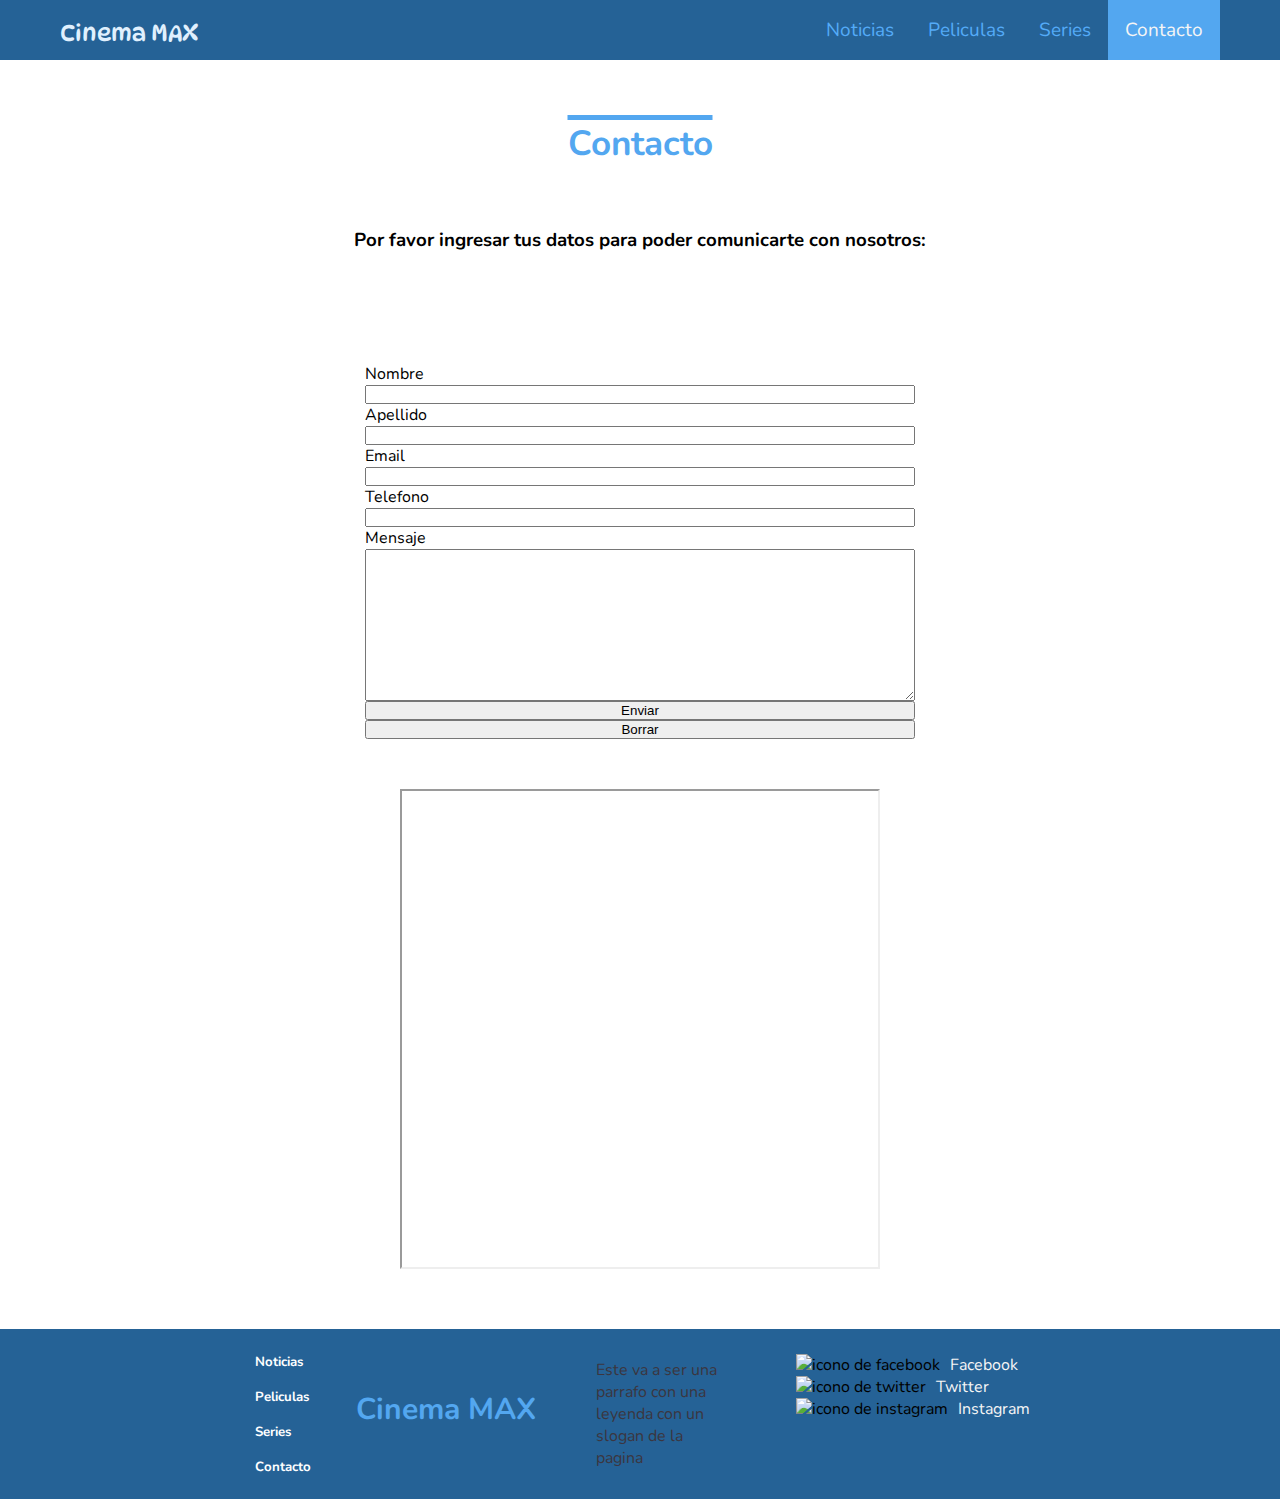
==== paginas/contacto.html @ 3c113993 "Se realizaron cambios en el color de la web, se agrego el menu hamburguesa con JS propio" ====
<!DOCTYPE html>
<html lang="en">

<head>
    <meta charset="UTF-8">
    <meta http-equiv="X-UA-Compatible" content="IE=edge">
    <meta name="viewport" content="width=device-width, initial-scale=1.0">
    <link rel="preconnect" href="https://fonts.googleapis.com">
    <link rel="preconnect" href="https://fonts.gstatic.com" crossorigin>
    <link href="https://fonts.googleapis.com/css2?family=DynaPuff&display=swap" rel="stylesheet">
    <link rel="preconnect" href="https://fonts.googleapis.com">
    <link rel="preconnect" href="https://fonts.gstatic.com" crossorigin>
    <link href="https://fonts.googleapis.com/css2?family=Nunito&display=swap" rel="stylesheet">
    <link rel="stylesheet" href="https://use.fontawesome.com/releases/v5.13.0/css/all.css"
        integrity="sha384-Bfad6CLCknfcloXFOyFnlgtENryhrpZCe29RTifKEixXQZ38WheV+i/6YWSzkz3V" crossorigin="anonymous" />
    <link rel="stylesheet" href="../css/estilo.css">

    <title>Cinema MAX</title>
</head>

<body>
    <header>

        <nav>
            <h1><a class="titulo__grande" href="../index.html">Cinema MAX</a></h1>
            <div class="menu-hamburguesa"><img src="../assets/imagenes/hamburguesa.png"
                alt="Imagen de un menu hamburguesa" srcset=""></div>
            <ul class="menu">
                <li><a href="./noticias.html"> Noticias</a></li>
                <li><a href="./peliculas.html"> Peliculas</a></li>
                <li><a href="./series.html"> Series</a></li>
                <li class="menu__active"><a href="./contacto.html"> Contacto</a></li>
            </ul>
        </nav>
    </header>

    <main>
        <h2>Contacto</h2>

        <h3>Por favor ingresar tus datos para poder comunicarte con nosotros:</h3>

        <section class="contacto">
            <form action="">
                <label for="">Nombre</label>
                <input type="text" name="" id="" required>
                <label for="">Apellido</label>
                <input type="text" name="" id="" required>
                <label for="">Email</label>
                <input type="email" name="" id="" required>
                <label for="">Telefono</label>
                <input type="number" name="" id="">
                <label for="">Mensaje</label>
                <textarea name="" id="" cols="30" rows="10"></textarea>
                <input type="submit" value="Enviar">
                <input type="reset" value="Borrar">
            </form>
            <iframe src="https://www.google.com/maps/d/embed?mid=1LSFgkQs05hIMpY8JQBYZwZdPaYQ&hl=en_US&ehbc=2E312F"
                width="480" height="480"></iframe>
        </section>
    </main>

    <!-- Pie de pagina -->

    <footer class="piePagina">
        <div class="piePagina__lista">

            <h5>Noticias</h5>
            <h5>Peliculas</h5>
            <h5>Series</h5>
            <h5>Contacto</h5>

        </div>
        <div class="piePagina__titulo-footer">
            <h6>Cinema MAX</h6>
        </div>
        <div class="piePagina__parrafo">
            <p>Este va a ser una parrafo con una leyenda con un slogan de la pagina</p>
        </div>
        <div class="piePagina__redes">
            <div><img src="../assets/imagenes/facebook.png" alt="icono de facebook" srcset=""><span>Facebook</span>
            </div>
            <div><img src="../assets/imagenes/twitter.png" alt="icono de twitter" srcset=""><span>Twitter</span></div>
            <div><img src="../assets/imagenes/instagram.png" alt="icono de instagram" srcset=""><span>Instagram</span>
            </div>
        </div>
    </footer>
    <script src="../js/app.js"></script>
</body>

</html>
---- css/estilo.css ----
* {
    margin: 0;
    padding: 0;
    box-sizing: border-box;
}

/* Aqui empieza el header y barra de navegacion */

body {
    font-family: 'Nunito', sans-serif;
}

header {
    top: 0;
    position: sticky;
    z-index: 2;
}

nav {
    display: flex;
    width: 100vw;
    height: 60px;
    background-color: rgb(37, 98, 150);
    justify-content: space-between;
    align-items: center;
}

.titulo__grande {
    color:rgb(224, 240, 254);
    text-decoration: none;
    font-family: 'DynaPuff', cursive;
    font-size: 1.438rem;
    font-weight: 400;
    padding-left: 60px;
    transition:all 1s ease;
}

.titulo__grande:hover {
    color: rgba(83, 167, 240, 0.641);
}
.menu-hamburguesa {
    display:none;
    width: 50px;
    height: 50px;
}
.menu-hamburguesa img {
    width: 50px;
    height: 50px;
}

.cerrar-menu-hamburguesa {
    display: none;
}

.menu {
    display: flex;
    list-style: none;
    padding-right: 60px;
}

.menu a {
    padding: 17px;
    text-decoration: none;
    color: rgb(84, 171, 248);
    transition: all .5s ease;
    font-size: 1.187rem;
}

.menu a:hover {
    color: whitesmoke;
    background-color: rgb(83, 167, 240);
    cursor: pointer;
}

.menu__active>a {
    color: whitesmoke;
    background-color: rgb(83, 167, 240);
}

/* Portada index */

.portadaInicial {
    display: flex;
    background-color: rgb(255, 127, 80);
    height: 550px;
    flex-wrap: wrap;
}

.portadaInicial__izquierda {
    display: flex;
    width: 50vw;
    flex-direction: column;
    justify-content: center;
}

.portadaInicial__izquierda--titulo {
    font-size: 7.5rem;
    font-weight: 600;
    text-align: center;
}

.portadaInicial__izquierda--subtitulo {
    font-size: 2.5rem;
    text-align: center;
}

.portadaInicial__derecha {
    display: flex;
    min-width: 40vw;
    justify-content: center;
    align-items: center;
}

.portadaInicial__derecha--imagen {
    width: 100%;
    object-fit: contain;
}

/* Aqui comienza el contenido de la pagina index - noticias - pelicula - series y contacto*/

main {
    display: flex;
    flex-direction: column;
    max-width: 1000px;
    margin: 0 auto;
}

main h2 {
    margin: 0 auto;
    font-size: 2.1875rem;
    color: rgb(83, 167, 240);
    padding: 60px 40px;
    text-decoration: overline 5px;
    text-align: center;
}

main h3 {
    text-align: center;
    padding: 0px 10px;
}

main>h4 {
    text-align: center;
    font-size: 2.5rem;
    padding: 60px 0px;
    color: rgb(255, 127, 80);
}

main>h6 {

    text-align: center;
    font-size: 2.5rem;
    color: rgb(255, 127, 80);
    padding-top: 60px;

}

main>img {
    padding-bottom: 60px;
}

.peliculasTop {
    display: flex;
    flex-wrap: wrap;
    gap: 50px;
    justify-content: center;
}

.tarjeta {
    display: flex;
    flex-direction: column;
    gap: 30px;
    max-width: 300px;
    height: 300px;
    text-align: center;
    border: 1px solid black;
    border-radius: 20px;
}

.tarjeta__imagen {
    width: 298px;
    height: 140px;
    border-radius: 20px 20px 0px 0px;
    object-fit: cover;
}

.categoriasTop {
    display: flex;
    flex-wrap: wrap;
    padding: 60px 0px;
    gap: 50px;
    justify-content: center;
}

.tarjeta__cetegoria {
    display: flex;
    flex-direction: column;
    height: 300px;
    width: 300px;
    text-align: center;
    border: 1px solid black;
    justify-content: space-evenly;
    background-color: rgba(83, 167, 240, 0.641);
}

.tarjeta__categoria--titulo {
    font-size: 1.25rem;
}

.tarjeta__cetegoria a {
    text-decoration: none;
    padding: 10px;
    background-color: black;
    color: white;
    width: 200px;
    align-self: center;
    cursor: pointer;
}

.portada {
    display: flex;
    gap: 20px;
    justify-content: center;
    flex-wrap: wrap;
    padding: 50px 0px;
}

.boxes {
    display: flex;
    flex-direction: column;
    width: 300px;
    height: 300px;
    box-shadow: rgba(0, 0, 0, 0.05) 0px 0px 0px 1px;
    justify-content: space-between;
}


.boxes img {
    width: 100%;
    height: 100px;
    object-fit: cover;
}
.boxes h4 {
    text-align: center;
    color:rgb(83, 167, 240);
}

.boxes span {
    font-weight: bolder;
    font-size: 0.75rem;
    color: grey;
}

.paginas {
    display: flex;
    justify-content: center;
    width: 400px;
    margin-bottom: 30px;
}

.paginas label {

    display: block;
    margin-top: 10px;
}

.paginas a {

    margin: 10px;
}

/* Aqui empieza el contenido de pagina Contacto */

.contacto {

    display: flex;
    flex-direction: row;
    width: 100%;
    justify-content: center;
    justify-items: center;
    align-items: center;
    flex-wrap: wrap;
    margin-top: 60px;
    margin-bottom: 60px;
}

.contacto form {
    display: flex;
    flex-direction: column;
    width: 650px;
    justify-content: center;
    padding: 50px;

}

/* Aqui empieza el footer */

.piePagina {
    display: flex;
    width: 100%;
    height: auto;
    background-color: rgb(37, 98, 150);
    justify-content: center;
    flex-wrap: wrap;
}

.piePagina__lista {
    display: flex;
    flex-direction: column;
    color: white;
    justify-content: space-around;
    padding: 15px;
    font-size: 0, 9375rem;
}


.piePagina__lista h5:hover {
    color: whitesmoke;
    cursor: pointer;
}

.piePagina__titulo-footer h6 {
    font-size: 30px;
    padding-left: 30px;
    color: rgb(83, 167, 240);
    padding-top: 60px;
}

.piePagina__parrafo {
    width: 250px;
    overflow: hidden;
    padding: 30px 60px;
    color: #3b3640;
}

.piePagina__redes {
    display: flex;
    flex-direction: column;
    padding: 25px 10px;
}

.piePagina__redes img {
    width: 32px;
    height: 32px;
}

.piePagina span {
    display: inline-flex;
    position: relative;
    color: whitesmoke;
    padding-left: 10px;
}

@media (max-width: 1024px) {

    .portadaInicial__izquierda-md {
        width: 100vw;
        align-items: center;
        text-align: center;
    }

    .portadaInicial__derecha-md {
        display: none;
    }

    .series-collage {
        padding: 0px 10px;
    }
}

@media (max-width: 715px) {

    .menu {
        display: flex;
        flex-direction: column;
        gap: 20px;
        position:absolute;
        left: -70vw;
        top: 60px;
        background-color: rgba(37, 97, 150, 0.827);
        z-index: 4;
        width: 70vw;
        height: calc(100vh - 60px);
        transition: all 2s ease;
        align-items: center;
        justify-content: space-around;
    }

    .menu a {
        position: relative;
        color: white;
        font-size: 2rem;
    }

    .menu-hamburguesa {
        display: block;
        margin-right: 50px;
        cursor: pointer;
    }

    .menu-active {
        left: 0;
    }
}
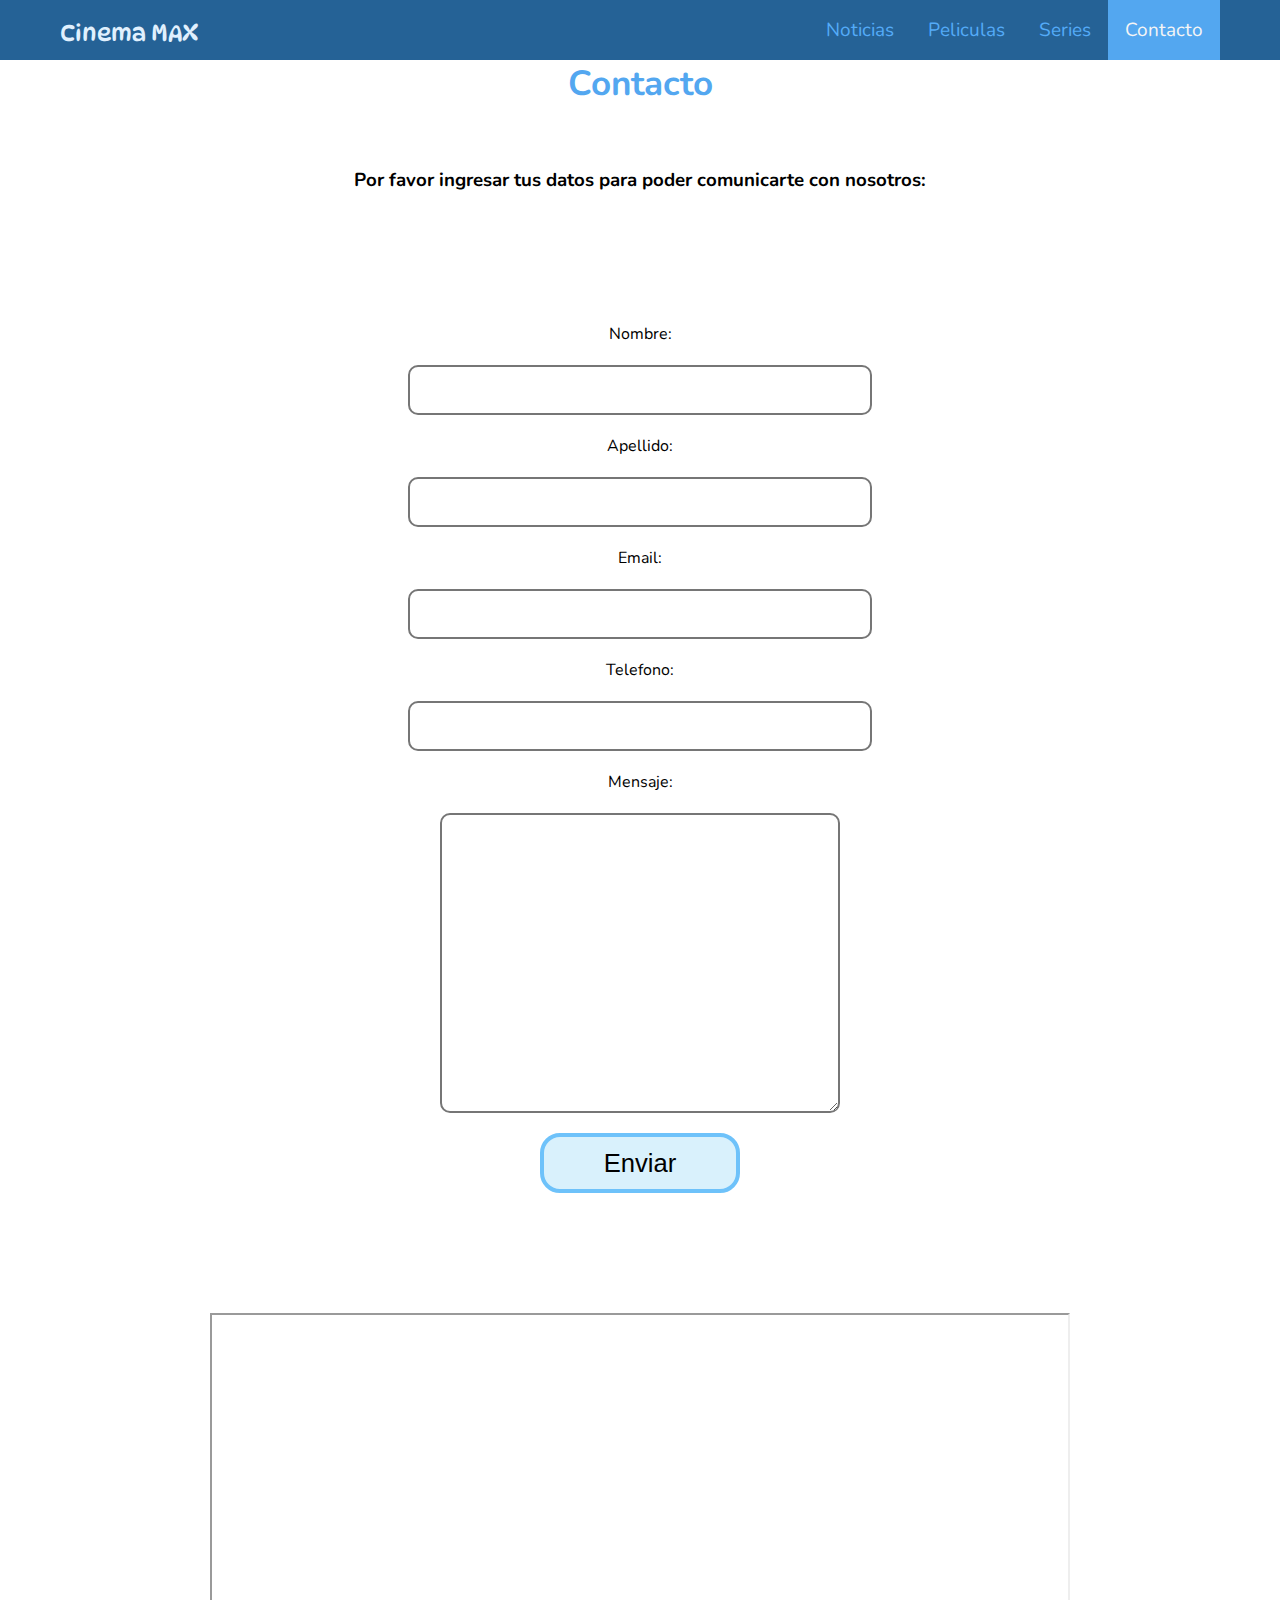
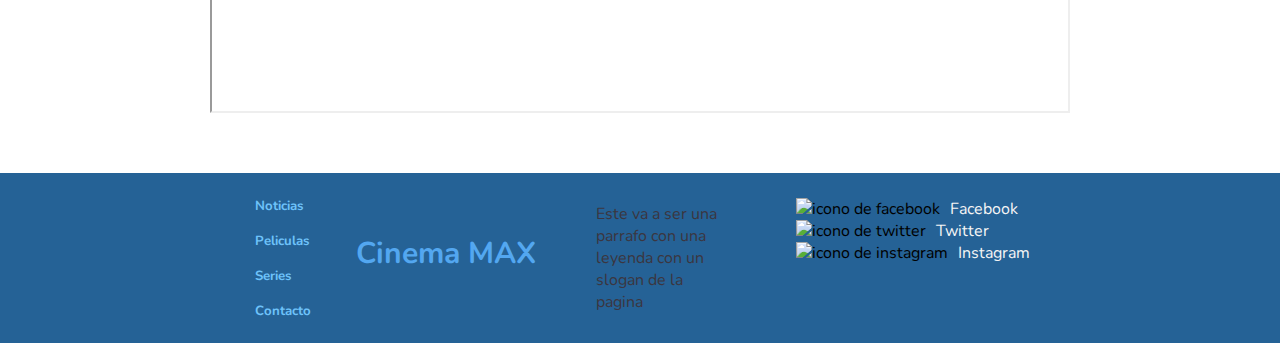
==== commit 434a4073: "Se realizo un boton en los articulos y efectos. Se agrego diseño en contactos. Se agregaron LINKs en" ====
--- a/paginas/contacto.html
+++ b/paginas/contacto.html
@@ -41,21 +41,20 @@
 
         <section class="contacto">
             <form action="">
-                <label for="">Nombre</label>
+                <label for="">Nombre:</label>
                 <input type="text" name="" id="" required>
-                <label for="">Apellido</label>
+                <label for="">Apellido:</label>
                 <input type="text" name="" id="" required>
-                <label for="">Email</label>
+                <label for="">Email:</label>
                 <input type="email" name="" id="" required>
-                <label for="">Telefono</label>
+                <label for="">Telefono:</label>
                 <input type="number" name="" id="">
-                <label for="">Mensaje</label>
+                <label for="">Mensaje:</label>
                 <textarea name="" id="" cols="30" rows="10"></textarea>
                 <input type="submit" value="Enviar">
-                <input type="reset" value="Borrar">
             </form>
             <iframe src="https://www.google.com/maps/d/embed?mid=1LSFgkQs05hIMpY8JQBYZwZdPaYQ&hl=en_US&ehbc=2E312F"
-                width="480" height="480"></iframe>
+                width="860" height="400"></iframe>
         </section>
     </main>
 
@@ -64,10 +63,10 @@
     <footer class="piePagina">
         <div class="piePagina__lista">
 
-            <h5>Noticias</h5>
-            <h5>Peliculas</h5>
-            <h5>Series</h5>
-            <h5>Contacto</h5>
+            <h5><a href="../paginas/noticias.html"> Noticias</a></h5>
+            <h5><a href="../paginas/peliculas.html"> Peliculas</a></h5>
+            <h5><a href="../paginas/series.html"> Series</a></h5>
+            <h5><a href="../paginas/contacto.html"> Contacto</a></h5>
 
         </div>
         <div class="piePagina__titulo-footer">
--- a/css/estilo.css
+++ b/css/estilo.css
@@ -10,10 +10,14 @@
     font-family: 'Nunito', sans-serif;
 }
 
+a {
+    text-decoration: none;
+}
+
 header {
+    position: fixed;
+    z-index: 3;
     top: 0;
-    position: sticky;
-    z-index: 2;
 }
 
 nav {
@@ -26,23 +30,25 @@
 }
 
 .titulo__grande {
-    color:rgb(224, 240, 254);
+    color: rgb(224, 240, 254);
     text-decoration: none;
     font-family: 'DynaPuff', cursive;
     font-size: 1.438rem;
     font-weight: 400;
     padding-left: 60px;
-    transition:all 1s ease;
+    transition: all 1s ease;
 }
 
 .titulo__grande:hover {
     color: rgba(83, 167, 240, 0.641);
 }
+
 .menu-hamburguesa {
-    display:none;
+    display: none;
     width: 50px;
     height: 50px;
 }
+
 .menu-hamburguesa img {
     width: 50px;
     height: 50px;
@@ -147,12 +153,10 @@
 }
 
 main>h6 {
-
     text-align: center;
     font-size: 2.5rem;
     color: rgb(255, 127, 80);
     padding-top: 60px;
-
 }
 
 main>img {
@@ -215,6 +219,13 @@
     width: 200px;
     align-self: center;
     cursor: pointer;
+    transition: all 1s ease;
+}
+
+.tarjeta__cetegoria a:hover {
+    background-color: rgba(0, 0, 0, 0.271);
+    border: solid 2px black;
+    color: black;
 }
 
 .portada {
@@ -234,15 +245,19 @@
     justify-content: space-between;
 }
 
+.boxes:hover {
+    transform: scale(102%);
+}
 
 .boxes img {
     width: 100%;
     height: 100px;
     object-fit: cover;
 }
+
 .boxes h4 {
     text-align: center;
-    color:rgb(83, 167, 240);
+    color: rgb(83, 167, 240);
 }
 
 .boxes span {
@@ -251,6 +266,32 @@
     color: grey;
 }
 
+.boxes button {
+    display: none;
+}
+
+.boxes:hover>button {
+    display:block;
+    position: absolute;
+    margin: auto;
+    z-index: 2;
+    width: 150px;
+    height: 50px;
+    background-color: rgb(126, 61, 247);
+    color: rgb(255, 255, 255);
+    border: 3px solid rgb(135, 166, 238);
+    border-radius: 10px;
+    cursor: pointer;
+    top: 20px;
+    left: 0;
+    right: 0;
+    transition: all 1s ease;
+}
+
+.boxes button:hover {
+    background-color: rgb(172, 129, 251);
+}
+
 .paginas {
     display: flex;
     justify-content: center;
@@ -259,22 +300,19 @@
 }
 
 .paginas label {
-
     display: block;
     margin-top: 10px;
 }
 
 .paginas a {
-
     margin: 10px;
 }
 
 /* Aqui empieza el contenido de pagina Contacto */
 
 .contacto {
-
-    display: flex;
-    flex-direction: row;
+    display: flex;
+    flex-direction: column;
     width: 100%;
     justify-content: center;
     justify-items: center;
@@ -282,15 +320,59 @@
     flex-wrap: wrap;
     margin-top: 60px;
     margin-bottom: 60px;
+    gap: 50px;
 }
 
 .contacto form {
     display: flex;
     flex-direction: column;
-    width: 650px;
-    justify-content: center;
+    width: 400px;
+    justify-content: center;
+    align-items: center;
     padding: 50px;
-
+}
+
+input:not(input[type="submit"]), textarea {
+    border-radius: 10px;
+    height: 50px;
+    border-style: solid;
+    border-width: 2px;
+    font-size: 2rem;
+    padding: 0 20px;
+    transition: all 1s ease;
+}
+
+textarea {
+    height: 300px;
+    width: 400px;
+}
+
+input:focus, textarea:focus {
+    border-width: 3px;
+    border-color: rgb(37, 98, 150);
+    background-color: rgba(137, 43, 226, 0.287);
+}
+
+form>label {
+    padding: 20px 0;
+}
+
+input[type="submit"] {
+    align-self: center;
+    width: 200px;
+    height: 60px;
+    border-radius: 20px;
+    border: solid 4px rgb(110, 194, 250);
+    background-color: rgba(110, 201, 244, 0.258);
+    font-size: 1.6rem;
+    margin: 20px 0;
+    cursor: pointer;
+    transition: all 1s ease;
+}
+
+input[type="submit"]:hover {
+    background-color: rgba(110, 202, 244, 0.777);
+    border-width: 3px;
 }
 
 /* Aqui empieza el footer */
@@ -313,8 +395,11 @@
     font-size: 0, 9375rem;
 }
 
-
-.piePagina__lista h5:hover {
+.piePagina__lista a {
+    color: rgb(110, 194, 250);
+}
+
+.piePagina__lista a:hover {
     color: whitesmoke;
     cursor: pointer;
 }
@@ -351,6 +436,8 @@
     padding-left: 10px;
 }
 
+    /* Responsive - Hamburguesa Menu */
+
 @media (max-width: 1024px) {
 
     .portadaInicial__izquierda-md {
@@ -366,6 +453,10 @@
     .series-collage {
         padding: 0px 10px;
     }
+
+    iframe {
+        width: 100vw;
+    }
 }
 
 @media (max-width: 715px) {
@@ -374,11 +465,11 @@
         display: flex;
         flex-direction: column;
         gap: 20px;
-        position:absolute;
+        position: absolute;
         left: -70vw;
         top: 60px;
         background-color: rgba(37, 97, 150, 0.827);
-        z-index: 4;
+        z-index: 10;
         width: 70vw;
         height: calc(100vh - 60px);
         transition: all 2s ease;
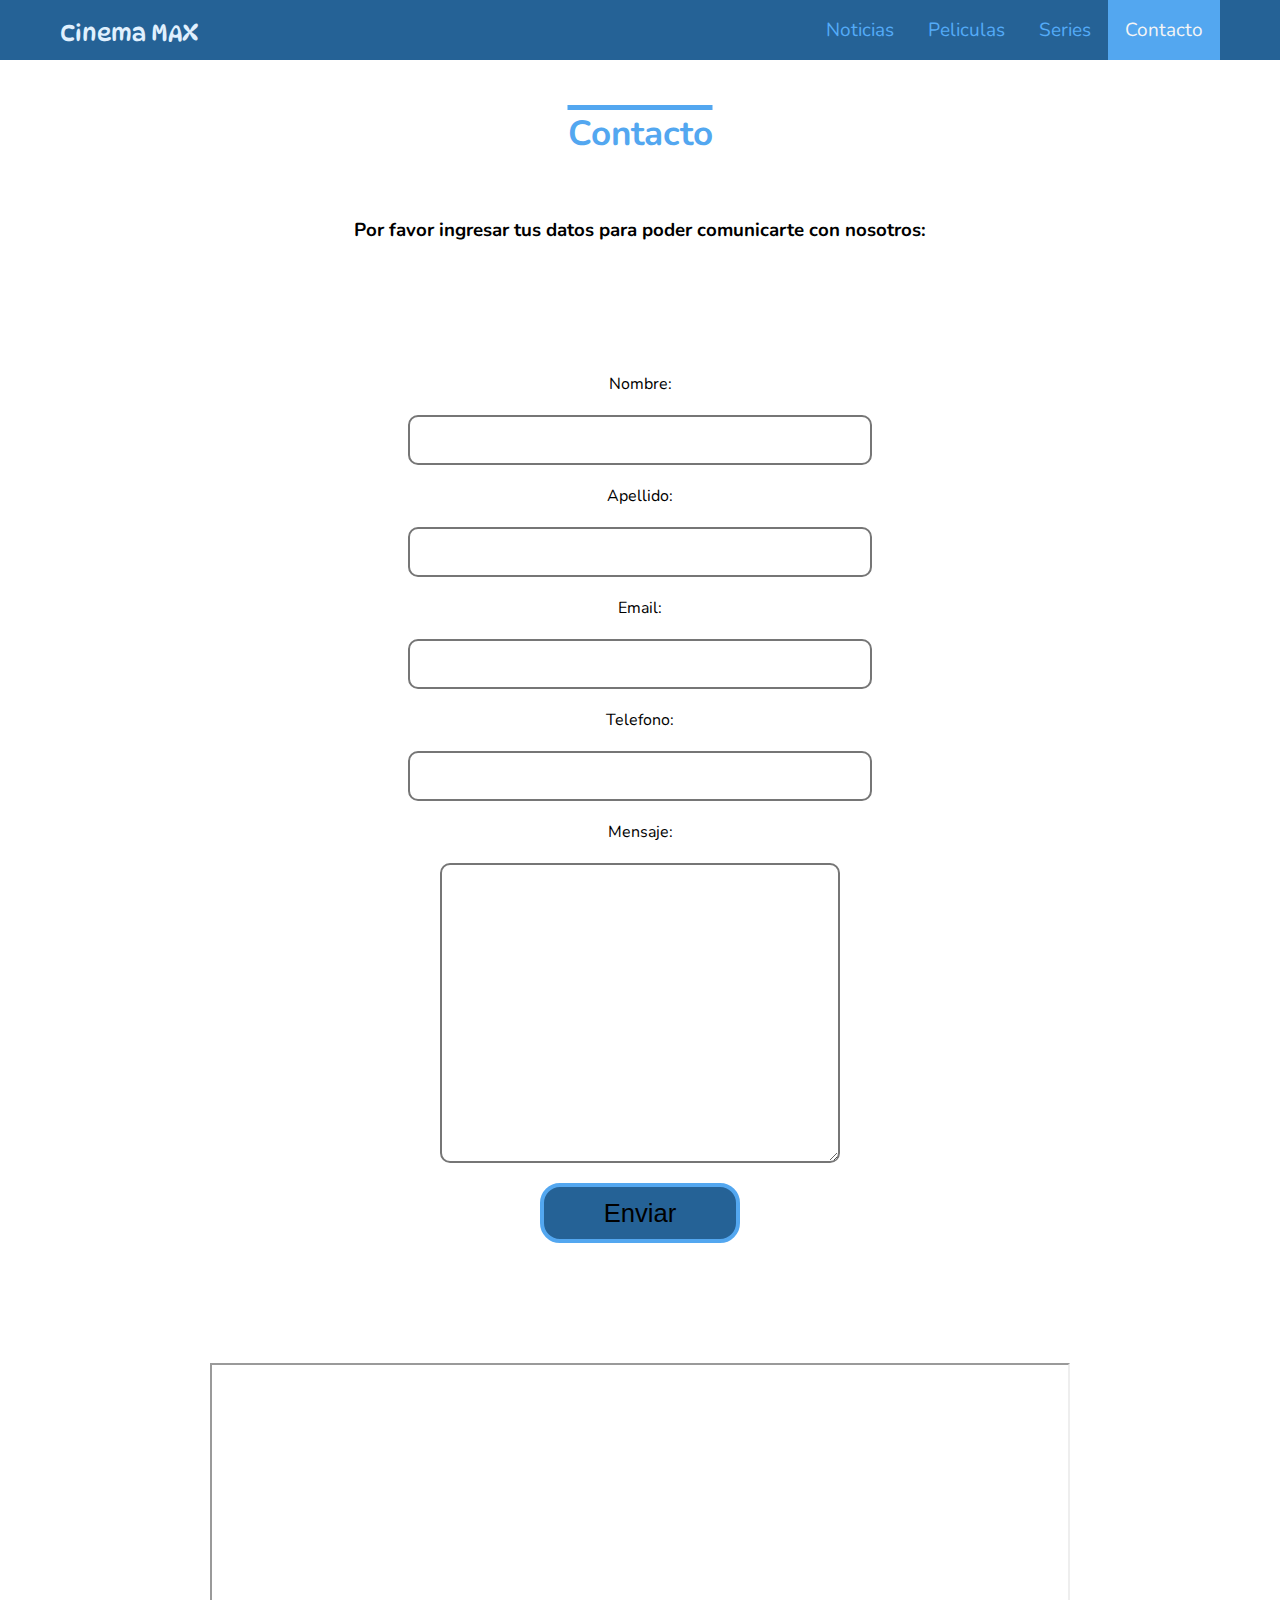
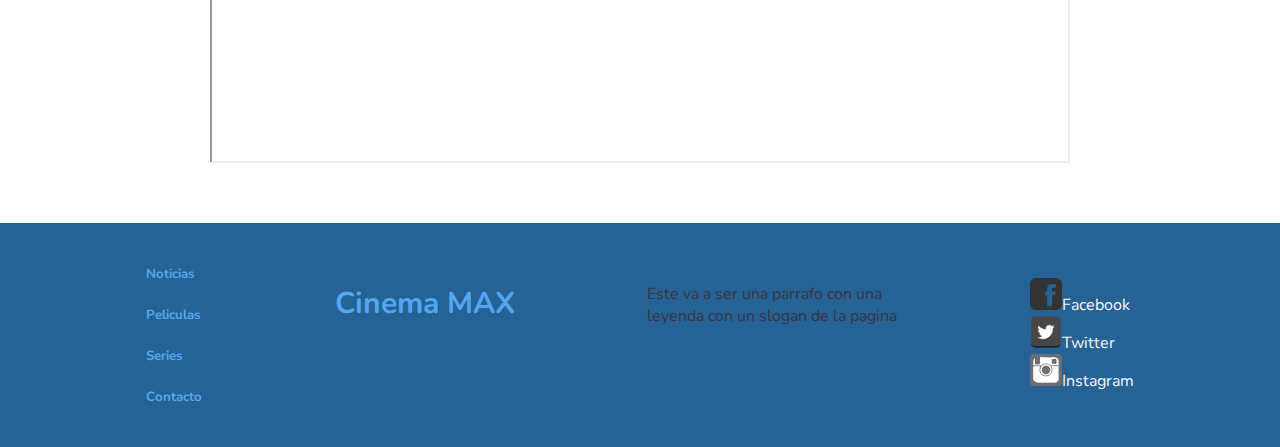
==== commit b7063b5a: "Se saco el texto falso y se reemplaza por verdadero. Se agrega padding en tarjetas. Se crean carpeta" ====
--- a/paginas/contacto.html
+++ b/paginas/contacto.html
@@ -5,17 +5,15 @@
     <meta charset="UTF-8">
     <meta http-equiv="X-UA-Compatible" content="IE=edge">
     <meta name="viewport" content="width=device-width, initial-scale=1.0">
+    <meta name="description"
+        content="No dudes en contactarte con nosotros para cualquier cuestión o duda.En Cimena Max estamos para ayudarte">
     <link rel="preconnect" href="https://fonts.googleapis.com">
     <link rel="preconnect" href="https://fonts.gstatic.com" crossorigin>
     <link href="https://fonts.googleapis.com/css2?family=DynaPuff&display=swap" rel="stylesheet">
-    <link rel="preconnect" href="https://fonts.googleapis.com">
-    <link rel="preconnect" href="https://fonts.gstatic.com" crossorigin>
     <link href="https://fonts.googleapis.com/css2?family=Nunito&display=swap" rel="stylesheet">
-    <link rel="stylesheet" href="https://use.fontawesome.com/releases/v5.13.0/css/all.css"
-        integrity="sha384-Bfad6CLCknfcloXFOyFnlgtENryhrpZCe29RTifKEixXQZ38WheV+i/6YWSzkz3V" crossorigin="anonymous" />
     <link rel="stylesheet" href="../css/estilo.css">
 
-    <title>Cinema MAX</title>
+    <title>Cinema MAX - Comunicate con nosotros</title>
 </head>
 
 <body>
@@ -23,8 +21,8 @@
 
         <nav>
             <h1><a class="titulo__grande" href="../index.html">Cinema MAX</a></h1>
-            <div class="menu-hamburguesa"><img src="../assets/imagenes/hamburguesa.png"
-                alt="Imagen de un menu hamburguesa" srcset=""></div>
+            <div class="menu-hamburguesa"><img src="../assets/imagenes/inicio/hamburguesa.png"
+                    alt="Imagen de un menu hamburguesa" srcset=""></div>
             <ul class="menu">
                 <li><a href="./noticias.html"> Noticias</a></li>
                 <li><a href="./peliculas.html"> Peliculas</a></li>
@@ -34,29 +32,33 @@
         </nav>
     </header>
 
-    <main>
-        <h2>Contacto</h2>
+    <!-- Contenido de la pagina - Formulario -->
 
-        <h3>Por favor ingresar tus datos para poder comunicarte con nosotros:</h3>
+    <div class="general-conteiner">
+        <main>
+            <h2>Contacto</h2>
 
-        <section class="contacto">
-            <form action="">
-                <label for="">Nombre:</label>
-                <input type="text" name="" id="" required>
-                <label for="">Apellido:</label>
-                <input type="text" name="" id="" required>
-                <label for="">Email:</label>
-                <input type="email" name="" id="" required>
-                <label for="">Telefono:</label>
-                <input type="number" name="" id="">
-                <label for="">Mensaje:</label>
-                <textarea name="" id="" cols="30" rows="10"></textarea>
-                <input type="submit" value="Enviar">
-            </form>
-            <iframe src="https://www.google.com/maps/d/embed?mid=1LSFgkQs05hIMpY8JQBYZwZdPaYQ&hl=en_US&ehbc=2E312F"
-                width="860" height="400"></iframe>
-        </section>
-    </main>
+            <h3>Por favor ingresar tus datos para poder comunicarte con nosotros:</h3>
+
+            <section class="contacto">
+                <form action="">
+                    <label for="">Nombre:</label>
+                    <input type="text" name="" id="" required>
+                    <label for="">Apellido:</label>
+                    <input type="text" name="" id="" required>
+                    <label for="">Email:</label>
+                    <input type="email" name="" id="" required>
+                    <label for="">Telefono:</label>
+                    <input type="number" name="" id="">
+                    <label for="">Mensaje:</label>
+                    <textarea name="" id="" cols="30" rows="10"></textarea>
+                    <input type="submit" value="Enviar">
+                </form>
+                <iframe src="https://www.google.com/maps/d/embed?mid=1LSFgkQs05hIMpY8JQBYZwZdPaYQ&hl=en_US&ehbc=2E312F"
+                    loading="lazy" width="860" height="400"></iframe>
+            </section>
+        </main>
+    </div>
 
     <!-- Pie de pagina -->
 
@@ -76,10 +78,13 @@
             <p>Este va a ser una parrafo con una leyenda con un slogan de la pagina</p>
         </div>
         <div class="piePagina__redes">
-            <div><img src="../assets/imagenes/facebook.png" alt="icono de facebook" srcset=""><span>Facebook</span>
+            <div><img src="../assets/imagenes/footer/facebook.png" alt="icono de facebook"
+                    srcset=""><span>Facebook</span>
             </div>
-            <div><img src="../assets/imagenes/twitter.png" alt="icono de twitter" srcset=""><span>Twitter</span></div>
-            <div><img src="../assets/imagenes/instagram.png" alt="icono de instagram" srcset=""><span>Instagram</span>
+            <div><img src="../assets/imagenes/footer/twitter.png" alt="icono de twitter" srcset=""><span>Twitter</span>
+            </div>
+            <div><img src="../assets/imagenes/footer/instagram.png" alt="icono de instagram"
+                    srcset=""><span>Instagram</span>
             </div>
         </div>
     </footer>
--- a/css/estilo.css
+++ b/css/estilo.css
@@ -1,495 +1,562 @@
 * {
-    margin: 0;
-    padding: 0;
-    box-sizing: border-box;
-}
-
-/* Aqui empieza el header y barra de navegacion */
+  margin: 0;
+  padding: 0;
+  box-sizing: border-box;
+}
+
+a {
+  text-decoration: none;
+}
 
 body {
-    font-family: 'Nunito', sans-serif;
-}
-
-a {
-    text-decoration: none;
+  font-family: "Nunito", sans-serif;
 }
 
 header {
-    position: fixed;
-    z-index: 3;
-    top: 0;
+  position: fixed;
+  z-index: 3;
+  top: 0;
 }
 
 nav {
-    display: flex;
+  display: flex;
+  width: 100vw;
+  height: 60px;
+  background-color: rgb(37, 98, 150);
+  justify-content: space-between;
+  align-items: center;
+}
+
+.titulo__grande {
+  position: relative;
+  color: rgb(224, 240, 254);
+  text-decoration: none;
+  font-family: "DynaPuff", cursive;
+  font-size: 1.438rem;
+  font-weight: 400;
+  padding-left: 60px;
+  transition: all 1s ease;
+  animation-name: ingresoIzquierda;
+  animation-duration: 1.5s;
+  animation-fill-mode: forwards;
+  animation-timing-function: ease;
+}
+
+.titulo__grande:hover {
+  color: rgba(83, 167, 240, 0.641);
+}
+
+.menu-hamburguesa {
+  display: none;
+  width: 50px;
+  height: 50px;
+}
+
+.menu-hamburguesa img {
+  width: 50px;
+  height: 50px;
+}
+
+.cerrar-menu-hamburguesa {
+  display: none;
+}
+
+.menu {
+  display: flex;
+  position: relative;
+  list-style: none;
+  padding-right: 60px;
+}
+
+.menu a {
+  padding: 17px;
+  text-decoration: none;
+  color: rgb(84, 171, 248);
+  transition: all 0.5s ease;
+  font-size: 1.187rem;
+}
+
+.menu a:hover {
+  color: whitesmoke;
+  background-color: rgb(83, 167, 240);
+  cursor: pointer;
+}
+
+.menu__active > a {
+  color: whitesmoke;
+  background-color: rgb(83, 167, 240);
+}
+
+main {
+  display: flex;
+  flex-direction: column;
+  max-width: 1000px;
+  margin: 0 auto;
+  margin-top: 50px;
+}
+
+main h2 {
+  margin: 0 auto;
+  font-size: 2.1875rem;
+  color: rgb(83, 167, 240);
+  padding: 60px 40px;
+  text-decoration: overline 5px;
+  text-align: center;
+}
+
+main h3 {
+  text-align: center;
+  padding: 0px 10px;
+}
+
+main > h4 {
+  text-align: center;
+  font-size: 2.5rem;
+  padding: 60px 0px;
+  color: rgb(255, 127, 80);
+}
+
+main > h6 {
+  text-align: center;
+  font-size: 2.5rem;
+  color: rgb(255, 127, 80);
+  padding-top: 60px;
+}
+
+main > img {
+  padding-bottom: 60px;
+}
+
+.portada {
+  display: flex;
+  gap: 20px;
+  justify-content: center;
+  flex-wrap: wrap;
+  padding: 50px 0px;
+}
+
+input:not(input[type=submit]), textarea {
+  border-radius: 10px;
+  height: 50px;
+  border-style: solid;
+  border-width: 2px;
+  font-size: 2rem;
+  padding: 0 20px;
+  transition: all 1s ease;
+}
+
+textarea {
+  height: 300px;
+  width: 400px;
+}
+
+input:focus, textarea:focus {
+  border-width: 3px;
+  border-color: rgb(37, 98, 150);
+  background-color: rgb(83, 167, 240);
+}
+
+form > label {
+  padding: 20px 0;
+}
+
+input[type=submit] {
+  align-self: center;
+  width: 200px;
+  height: 60px;
+  border-radius: 20px;
+  border: solid 4px rgb(83, 167, 240);
+  background-color: rgb(37, 98, 150);
+  font-size: 1.6rem;
+  margin: 20px 0;
+  cursor: pointer;
+  transition: all 1s ease;
+}
+
+input[type=submit]:hover {
+  background-color: rgb(83, 167, 240);
+  border-width: 3px;
+}
+
+.piePagina {
+  display: flex;
+  width: 100%;
+  height: auto;
+  background-color: rgb(37, 98, 150);
+  justify-content: space-around;
+  flex-wrap: wrap;
+  padding: 30px 80px;
+}
+
+.piePagina__lista {
+  display: flex;
+  flex-direction: column;
+  color: whitesmoke;
+  justify-content: space-around;
+  font-size: 0, 9375rem;
+}
+
+.piePagina__lista a {
+  color: rgb(83, 167, 240);
+  align-self: center;
+}
+
+.piePagina__lista a:hover {
+  color: whitesmoke;
+  cursor: pointer;
+}
+
+.piePagina__titulo-footer h6 {
+  font-size: 30px;
+  color: rgb(83, 167, 240);
+  padding-top: 30px;
+}
+
+.piePagina__parrafo {
+  width: 250px;
+  overflow: hidden;
+  padding: 30px 0;
+  color: #3b3640;
+}
+
+.piePagina__redes {
+  display: flex;
+  flex-direction: column;
+  padding: 25px 0;
+}
+
+.piePagina__redes img {
+  width: 32px;
+  height: 32px;
+}
+
+.piePagina span {
+  display: inline-flex;
+  position: relative;
+  color: whitesmoke;
+}
+
+.paginas {
+  display: flex;
+  justify-content: center;
+  width: 400px;
+  margin-bottom: 30px;
+}
+
+.paginas label {
+  display: block;
+  margin-top: 10px;
+}
+
+.paginas a {
+  margin: 10px;
+}
+
+.tarjeta {
+  display: none;
+  position: relative;
+  flex-direction: column;
+  gap: 70px;
+  max-width: 300px;
+  height: 350px;
+  text-align: center;
+  border: 1px solid rgba(196, 191, 191, 0.694);
+  border-radius: 6px;
+}
+
+.tarjeta__imagen {
+  width: 298px;
+  height: 140px;
+  border-radius: 6px 6px 0px 0px;
+  object-fit: cover;
+  position: relative;
+  top: 0;
+}
+
+.tarjeta__titulo {
+  display: block;
+  position: relative;
+  font-size: 1.25rem;
+  transition: all 1s ease;
+  transform: translateY(-25px);
+}
+
+.tarjeta__parrafo {
+  background-color: rgb(83, 167, 240);
+  color: whitesmoke;
+  padding: 6px 6px;
+  overflow: hidden;
+  position: absolute;
+  bottom: 0;
+  height: 75px;
+  transition: all 1s ease;
+  border-radius: 0px 0px 6px 6px;
+  z-index: 6;
+}
+
+.tarjeta__parrafo:hover {
+  height: 210px;
+  cursor: pointer;
+}
+
+.tarjeta__parrafo::before {
+  content: "";
+  position: absolute;
+  border-left: 25px solid rgb(255, 127, 80);
+  border-top: 15px solid transparent;
+  border-bottom: 25px solid transparent;
+  transform: translateY(-27px) translateX(-28px) rotate(238deg);
+}
+
+.tarjeta__parrafo button {
+  width: 60%;
+  padding: 5px;
+  margin-top: 5px;
+  background-color: rgb(255, 127, 80);
+  border-style: none;
+  border: 1px solid rgba(196, 191, 191, 0.694);
+  border-radius: 5px;
+  font-weight: bolder;
+}
+
+.tarjeta__parrafo button:hover {
+  background-color: #fcbe5a;
+  cursor: pointer;
+}
+
+.tarjeta__cetegoria {
+  display: flex;
+  flex-direction: column;
+  height: 300px;
+  width: 300px;
+  text-align: center;
+  border: 1px solid rgba(196, 191, 191, 0.694);
+  justify-content: space-evenly;
+  background-color: rgb(83, 167, 240);
+  /* background-image: url("../assets/imagenes/terror-top3.jpg"); */
+  background-size: cover;
+  border-radius: 6px;
+}
+
+.tarjeta__categoria--titulo {
+  font-size: 1.25rem;
+}
+
+.tarjeta__cetegoria a {
+  text-decoration: none;
+  padding: 10px;
+  background-color: black;
+  color: whitesmoke;
+  width: 200px;
+  align-self: center;
+  cursor: pointer;
+  transition: all 0.6s ease;
+  border-radius: 50px;
+}
+
+.tarjeta__cetegoria a:hover {
+  background-color: rgb(255, 127, 80);
+  color: black;
+}
+
+.boxes {
+  display: flex;
+  flex-direction: column;
+  width: 300px;
+  height: 300px;
+  box-shadow: rgba(0, 0, 0, 0.05) 0px 0px 0px 1px;
+  justify-content: space-between;
+}
+
+.boxes:hover {
+  transform: scale(102%);
+  cursor: pointer;
+}
+
+.boxes img {
+  width: 100%;
+  height: 100px;
+  object-fit: cover;
+}
+
+.boxes h4 {
+  text-align: center;
+  color: rgb(83, 167, 240);
+}
+
+.boxes p {
+  padding: 0px 5px;
+}
+
+.boxes span {
+  font-weight: bolder;
+  font-size: 0.75rem;
+  color: rgba(196, 191, 191, 0.694);
+}
+
+.efectoDesaparecer-no {
+  display: none;
+}
+
+.efectoDesaparecer-si {
+  display: flex;
+  position: relative;
+  animation-name: ingresoIzquierda;
+  animation-duration: 3s;
+  animation-timing-function: ease;
+  animation-fill-mode: forwards;
+}
+
+.titulo-position {
+  display: block;
+}
+
+@keyframes ingresoIzquierda {
+  from {
+    left: -900px;
+    opacity: 0;
+  }
+  to {
+    left: 0px;
+    opacity: 1;
+  }
+}
+.portadaInicial {
+  display: flex;
+  background-color: rgb(255, 127, 80);
+  height: 100vh;
+  flex-wrap: wrap;
+}
+
+.portadaInicial__izquierda {
+  display: flex;
+  width: 50vw;
+  flex-direction: column;
+  justify-content: center;
+}
+
+.portadaInicial__izquierda--titulo {
+  font-size: 7.5rem;
+  font-weight: 600;
+  text-align: center;
+}
+
+.portadaInicial__izquierda--subtitulo {
+  font-size: 2.5rem;
+  text-align: center;
+}
+
+.portadaInicial__derecha {
+  display: flex;
+  min-width: 40vw;
+  justify-content: center;
+  align-items: center;
+}
+
+.portadaInicial__derecha--imagen {
+  width: 100%;
+  object-fit: contain;
+}
+
+.peliculasTop {
+  display: flex;
+  flex-wrap: wrap;
+  gap: 50px;
+  justify-content: center;
+}
+
+.categoriasTop {
+  display: flex;
+  flex-wrap: wrap;
+  padding: 60px 0px;
+  gap: 50px;
+  justify-content: center;
+}
+
+.contacto {
+  display: flex;
+  flex-direction: column;
+  width: 100%;
+  justify-content: center;
+  justify-items: center;
+  align-items: center;
+  flex-wrap: wrap;
+  margin-top: 60px;
+  margin-bottom: 60px;
+  gap: 50px;
+}
+
+.contacto form {
+  display: flex;
+  flex-direction: column;
+  width: 400px;
+  justify-content: center;
+  align-items: center;
+  padding: 50px;
+}
+
+@media (max-width: 1024px) {
+  .portadaInicial__izquierda-md {
     width: 100vw;
-    height: 60px;
-    background-color: rgb(37, 98, 150);
-    justify-content: space-between;
     align-items: center;
-}
-
-.titulo__grande {
-    color: rgb(224, 240, 254);
-    text-decoration: none;
-    font-family: 'DynaPuff', cursive;
-    font-size: 1.438rem;
-    font-weight: 400;
-    padding-left: 60px;
-    transition: all 1s ease;
-}
-
-.titulo__grande:hover {
-    color: rgba(83, 167, 240, 0.641);
-}
-
-.menu-hamburguesa {
+    text-align: center;
+  }
+  .portadaInicial__derecha-md {
     display: none;
-    width: 50px;
-    height: 50px;
-}
-
-.menu-hamburguesa img {
-    width: 50px;
-    height: 50px;
-}
-
-.cerrar-menu-hamburguesa {
-    display: none;
-}
-
-.menu {
-    display: flex;
-    list-style: none;
-    padding-right: 60px;
-}
-
-.menu a {
-    padding: 17px;
-    text-decoration: none;
-    color: rgb(84, 171, 248);
-    transition: all .5s ease;
-    font-size: 1.187rem;
-}
-
-.menu a:hover {
-    color: whitesmoke;
-    background-color: rgb(83, 167, 240);
-    cursor: pointer;
-}
-
-.menu__active>a {
-    color: whitesmoke;
-    background-color: rgb(83, 167, 240);
-}
-
-/* Portada index */
-
-.portadaInicial {
-    display: flex;
-    background-color: rgb(255, 127, 80);
-    height: 550px;
-    flex-wrap: wrap;
-}
-
-.portadaInicial__izquierda {
-    display: flex;
-    width: 50vw;
-    flex-direction: column;
-    justify-content: center;
-}
-
-.portadaInicial__izquierda--titulo {
-    font-size: 7.5rem;
-    font-weight: 600;
-    text-align: center;
-}
-
-.portadaInicial__izquierda--subtitulo {
-    font-size: 2.5rem;
-    text-align: center;
-}
-
-.portadaInicial__derecha {
-    display: flex;
-    min-width: 40vw;
-    justify-content: center;
-    align-items: center;
-}
-
-.portadaInicial__derecha--imagen {
-    width: 100%;
-    object-fit: contain;
-}
-
-/* Aqui comienza el contenido de la pagina index - noticias - pelicula - series y contacto*/
-
-main {
+  }
+  .series-collage {
+    padding: 0px 10px;
+  }
+  iframe {
+    width: 80vw;
+  }
+}
+/* Menu Hamburguesa */
+@media (max-width: 715px) {
+  .menu {
     display: flex;
     flex-direction: column;
-    max-width: 1000px;
-    margin: 0 auto;
-}
-
-main h2 {
-    margin: 0 auto;
-    font-size: 2.1875rem;
-    color: rgb(83, 167, 240);
-    padding: 60px 40px;
-    text-decoration: overline 5px;
-    text-align: center;
-}
-
-main h3 {
-    text-align: center;
-    padding: 0px 10px;
-}
-
-main>h4 {
-    text-align: center;
-    font-size: 2.5rem;
-    padding: 60px 0px;
-    color: rgb(255, 127, 80);
-}
-
-main>h6 {
-    text-align: center;
-    font-size: 2.5rem;
-    color: rgb(255, 127, 80);
-    padding-top: 60px;
-}
-
-main>img {
-    padding-bottom: 60px;
-}
-
-.peliculasTop {
-    display: flex;
-    flex-wrap: wrap;
-    gap: 50px;
-    justify-content: center;
-}
-
-.tarjeta {
-    display: flex;
-    flex-direction: column;
-    gap: 30px;
-    max-width: 300px;
-    height: 300px;
-    text-align: center;
-    border: 1px solid black;
-    border-radius: 20px;
-}
-
-.tarjeta__imagen {
-    width: 298px;
-    height: 140px;
-    border-radius: 20px 20px 0px 0px;
-    object-fit: cover;
-}
-
-.categoriasTop {
-    display: flex;
-    flex-wrap: wrap;
-    padding: 60px 0px;
-    gap: 50px;
-    justify-content: center;
-}
-
-.tarjeta__cetegoria {
-    display: flex;
-    flex-direction: column;
-    height: 300px;
-    width: 300px;
-    text-align: center;
-    border: 1px solid black;
-    justify-content: space-evenly;
-    background-color: rgba(83, 167, 240, 0.641);
-}
-
-.tarjeta__categoria--titulo {
-    font-size: 1.25rem;
-}
-
-.tarjeta__cetegoria a {
-    text-decoration: none;
-    padding: 10px;
-    background-color: black;
+    gap: 20px;
+    position: absolute;
+    left: -70vw;
+    top: 60px;
+    background-color: rgba(37, 97, 150, 0.827);
+    z-index: 10;
+    width: 70vw;
+    height: calc(100vh - 60px);
+    transition: all 1s ease;
+    align-items: center;
+    justify-content: space-around;
+  }
+  .menu-active {
+    left: 0;
+  }
+  .menu a {
+    position: relative;
     color: white;
-    width: 200px;
-    align-self: center;
+    font-size: 2rem;
+  }
+  .noMostrar {
+    display: none;
+  }
+  .menu-hamburguesa {
+    display: block;
+    margin-right: 50px;
     cursor: pointer;
-    transition: all 1s ease;
-}
-
-.tarjeta__cetegoria a:hover {
-    background-color: rgba(0, 0, 0, 0.271);
-    border: solid 2px black;
-    color: black;
-}
-
-.portada {
-    display: flex;
-    gap: 20px;
-    justify-content: center;
-    flex-wrap: wrap;
-    padding: 50px 0px;
-}
-
-.boxes {
-    display: flex;
-    flex-direction: column;
-    width: 300px;
-    height: 300px;
-    box-shadow: rgba(0, 0, 0, 0.05) 0px 0px 0px 1px;
-    justify-content: space-between;
-}
-
-.boxes:hover {
-    transform: scale(102%);
-}
-
-.boxes img {
-    width: 100%;
-    height: 100px;
-    object-fit: cover;
-}
-
-.boxes h4 {
-    text-align: center;
-    color: rgb(83, 167, 240);
-}
-
-.boxes span {
-    font-weight: bolder;
-    font-size: 0.75rem;
-    color: grey;
-}
-
-.boxes button {
-    display: none;
-}
-
-.boxes:hover>button {
-    display:block;
-    position: absolute;
-    margin: auto;
-    z-index: 2;
-    width: 150px;
-    height: 50px;
-    background-color: rgb(126, 61, 247);
-    color: rgb(255, 255, 255);
-    border: 3px solid rgb(135, 166, 238);
-    border-radius: 10px;
-    cursor: pointer;
-    top: 20px;
-    left: 0;
-    right: 0;
-    transition: all 1s ease;
-}
-
-.boxes button:hover {
-    background-color: rgb(172, 129, 251);
-}
-
-.paginas {
-    display: flex;
-    justify-content: center;
-    width: 400px;
-    margin-bottom: 30px;
-}
-
-.paginas label {
-    display: block;
-    margin-top: 10px;
-}
-
-.paginas a {
-    margin: 10px;
-}
-
-/* Aqui empieza el contenido de pagina Contacto */
-
-.contacto {
-    display: flex;
-    flex-direction: column;
-    width: 100%;
-    justify-content: center;
-    justify-items: center;
-    align-items: center;
-    flex-wrap: wrap;
-    margin-top: 60px;
-    margin-bottom: 60px;
-    gap: 50px;
-}
-
-.contacto form {
-    display: flex;
-    flex-direction: column;
-    width: 400px;
-    justify-content: center;
-    align-items: center;
-    padding: 50px;
-}
-
-input:not(input[type="submit"]), textarea {
-    border-radius: 10px;
-    height: 50px;
-    border-style: solid;
-    border-width: 2px;
-    font-size: 2rem;
-    padding: 0 20px;
-    transition: all 1s ease;
-}
-
+  }
+}
+/* form responsive */
+@media (max-width: 450px) {
+  input:not(input[type=submit]),
 textarea {
-    height: 300px;
-    width: 400px;
-}
-
-input:focus, textarea:focus {
-    border-width: 3px;
-    border-color: rgb(37, 98, 150);
-    background-color: rgba(137, 43, 226, 0.287);
-}
-
-form>label {
-    padding: 20px 0;
-}
-
-input[type="submit"] {
-    align-self: center;
-    width: 200px;
-    height: 60px;
-    border-radius: 20px;
-    border: solid 4px rgb(110, 194, 250);
-    background-color: rgba(110, 201, 244, 0.258);
-    font-size: 1.6rem;
-    margin: 20px 0;
-    cursor: pointer;
-    transition: all 1s ease;
-}
-
-input[type="submit"]:hover {
-    background-color: rgba(110, 202, 244, 0.777);
-    border-width: 3px;
-}
-
-/* Aqui empieza el footer */
-
-.piePagina {
-    display: flex;
-    width: 100%;
-    height: auto;
-    background-color: rgb(37, 98, 150);
-    justify-content: center;
-    flex-wrap: wrap;
-}
-
-.piePagina__lista {
-    display: flex;
-    flex-direction: column;
-    color: white;
-    justify-content: space-around;
-    padding: 15px;
-    font-size: 0, 9375rem;
-}
-
-.piePagina__lista a {
-    color: rgb(110, 194, 250);
-}
-
-.piePagina__lista a:hover {
-    color: whitesmoke;
-    cursor: pointer;
-}
-
-.piePagina__titulo-footer h6 {
-    font-size: 30px;
-    padding-left: 30px;
-    color: rgb(83, 167, 240);
-    padding-top: 60px;
-}
-
-.piePagina__parrafo {
-    width: 250px;
-    overflow: hidden;
-    padding: 30px 60px;
-    color: #3b3640;
-}
-
-.piePagina__redes {
-    display: flex;
-    flex-direction: column;
-    padding: 25px 10px;
-}
-
-.piePagina__redes img {
-    width: 32px;
-    height: 32px;
-}
-
-.piePagina span {
-    display: inline-flex;
-    position: relative;
-    color: whitesmoke;
-    padding-left: 10px;
-}
-
-    /* Responsive - Hamburguesa Menu */
-
-@media (max-width: 1024px) {
-
-    .portadaInicial__izquierda-md {
-        width: 100vw;
-        align-items: center;
-        text-align: center;
-    }
-
-    .portadaInicial__derecha-md {
-        display: none;
-    }
-
-    .series-collage {
-        padding: 0px 10px;
-    }
-
-    iframe {
-        width: 100vw;
-    }
-}
-
-@media (max-width: 715px) {
-
-    .menu {
-        display: flex;
-        flex-direction: column;
-        gap: 20px;
-        position: absolute;
-        left: -70vw;
-        top: 60px;
-        background-color: rgba(37, 97, 150, 0.827);
-        z-index: 10;
-        width: 70vw;
-        height: calc(100vh - 60px);
-        transition: all 2s ease;
-        align-items: center;
-        justify-content: space-around;
-    }
-
-    .menu a {
-        position: relative;
-        color: white;
-        font-size: 2rem;
-    }
-
-    .menu-hamburguesa {
-        display: block;
-        margin-right: 50px;
-        cursor: pointer;
-    }
-
-    .menu-active {
-        left: 0;
-    }
-}+    width: 90vw;
+  }
+  .portadaInicial__izquierda--titulo {
+    font-size: 6.5rem;
+  }
+  .portadaInicial__izquierda--subtitulo {
+    font-size: 1.5rem;
+  }
+}
+
+/*# sourceMappingURL=estilo.css.map */
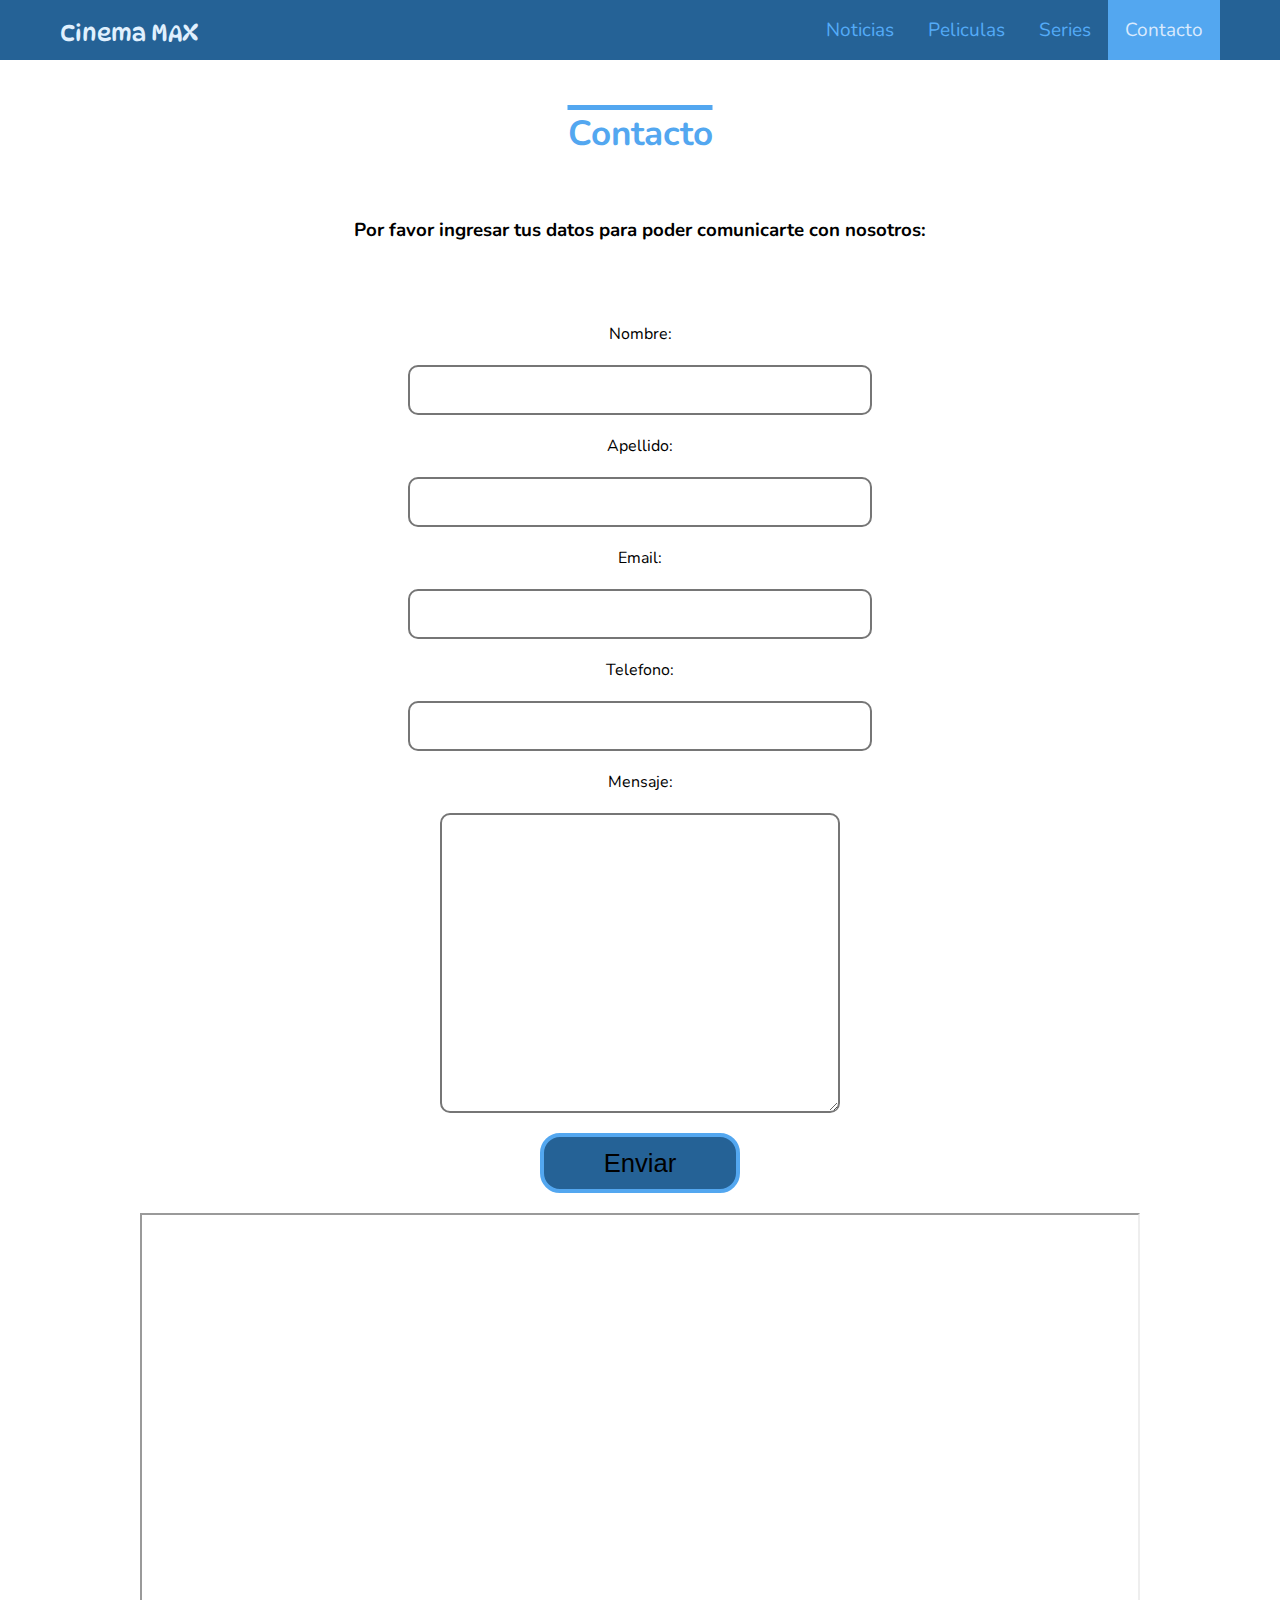
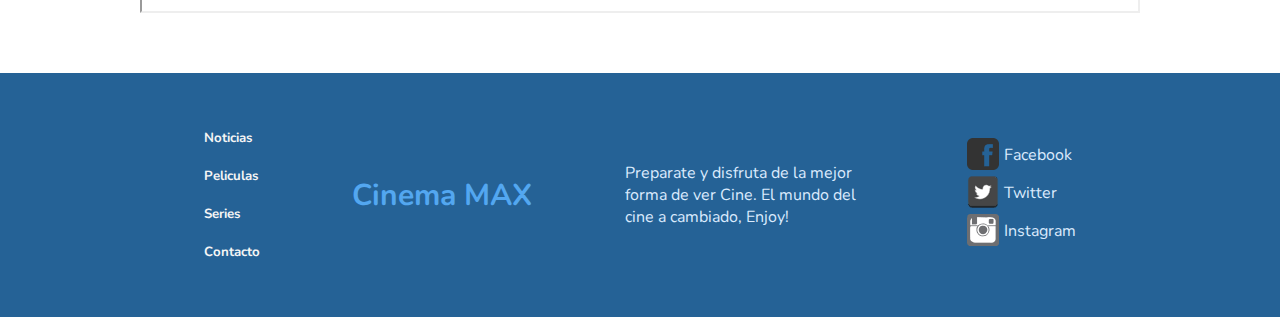
==== commit 168f474b: "Se agrego modal para la pagina index, junto con iframes y JS propio" ====
--- a/paginas/contacto.html
+++ b/paginas/contacto.html
@@ -11,6 +11,7 @@
     <link rel="preconnect" href="https://fonts.gstatic.com" crossorigin>
     <link href="https://fonts.googleapis.com/css2?family=DynaPuff&display=swap" rel="stylesheet">
     <link href="https://fonts.googleapis.com/css2?family=Nunito&display=swap" rel="stylesheet">
+    <link rel="icon" href="../assets/imagenes/favicon.png">
     <link rel="stylesheet" href="../css/estilo.css">
 
     <title>Cinema MAX - Comunicate con nosotros</title>
@@ -42,16 +43,16 @@
 
             <section class="contacto">
                 <form action="">
-                    <label for="">Nombre:</label>
-                    <input type="text" name="" id="" required>
-                    <label for="">Apellido:</label>
-                    <input type="text" name="" id="" required>
-                    <label for="">Email:</label>
-                    <input type="email" name="" id="" required>
-                    <label for="">Telefono:</label>
-                    <input type="number" name="" id="">
-                    <label for="">Mensaje:</label>
-                    <textarea name="" id="" cols="30" rows="10"></textarea>
+                    <label for="nombre">Nombre:</label>
+                    <input type="text" name="" id="nombre" required>
+                    <label for="apellido">Apellido:</label>
+                    <input type="text" name="" id="apellido" required>
+                    <label for="email">Email:</label>
+                    <input type="email" name="" id="email" required>
+                    <label for="telefono">Telefono:</label>
+                    <input type="number" name="" id="telefono">
+                    <label for="mensaje">Mensaje:</label>
+                    <textarea name="" id="mensaje" cols="30" rows="10"></textarea>
                     <input type="submit" value="Enviar">
                 </form>
                 <iframe src="https://www.google.com/maps/d/embed?mid=1LSFgkQs05hIMpY8JQBYZwZdPaYQ&hl=en_US&ehbc=2E312F"
@@ -63,28 +64,31 @@
     <!-- Pie de pagina -->
 
     <footer class="piePagina">
-        <div class="piePagina__lista">
+        <div class="piePagina__conteiner">
+            <div class="piePagina__conteiner--lista">
 
-            <h5><a href="../paginas/noticias.html"> Noticias</a></h5>
-            <h5><a href="../paginas/peliculas.html"> Peliculas</a></h5>
-            <h5><a href="../paginas/series.html"> Series</a></h5>
-            <h5><a href="../paginas/contacto.html"> Contacto</a></h5>
+                <h5><a href="../paginas/noticias.html"> Noticias</a></h5>
+                <h5><a href="../paginas/peliculas.html"> Peliculas</a></h5>
+                <h5><a href="../paginas/series.html"> Series</a></h5>
+                <h5><a href="../paginas/contacto.html"> Contacto</a></h5>
 
-        </div>
-        <div class="piePagina__titulo-footer">
-            <h6>Cinema MAX</h6>
-        </div>
-        <div class="piePagina__parrafo">
-            <p>Este va a ser una parrafo con una leyenda con un slogan de la pagina</p>
-        </div>
-        <div class="piePagina__redes">
-            <div><img src="../assets/imagenes/footer/facebook.png" alt="icono de facebook"
-                    srcset=""><span>Facebook</span>
             </div>
-            <div><img src="../assets/imagenes/footer/twitter.png" alt="icono de twitter" srcset=""><span>Twitter</span>
+            <div class="piePagina__conteiner--titulo-footer">
+                <h6>Cinema MAX</h6>
             </div>
-            <div><img src="../assets/imagenes/footer/instagram.png" alt="icono de instagram"
-                    srcset=""><span>Instagram</span>
+            <div class="piePagina__conteiner--parrafo">
+                <p>Preparate y disfruta de la mejor forma de ver Cine. El mundo del cine a cambiado, Enjoy!</p>
+            </div>
+            <div class="piePagina__conteiner--redes">
+                <div><a href="#facebook"><img src="../assets/imagenes/footer/facebook.png" alt="icono de facebook"
+                            srcset=""><span>Facebook</span></a>
+                </div>
+                <div><a href="#twitter"><img src="../assets/imagenes/footer/twitter.png" alt="icono de twitter"
+                            srcset=""><span>Twitter</span></a>
+                </div>
+                <div><a href="#instagram"><img src="../assets/imagenes/footer/instagram.png" alt="icono de instagram"
+                            srcset=""><span>Instagram</span></a>
+                </div>
             </div>
         </div>
     </footer>
--- a/css/estilo.css
+++ b/css/estilo.css
@@ -1,3 +1,4 @@
+/* Reseteo CSS */
 * {
   margin: 0;
   padding: 0;
@@ -8,10 +9,12 @@
   text-decoration: none;
 }
 
+/* Tipografia para toda la web */
 body {
   font-family: "Nunito", sans-serif;
 }
 
+/* Header y barra de navegacion */
 header {
   position: fixed;
   z-index: 3;
@@ -41,7 +44,6 @@
   animation-fill-mode: forwards;
   animation-timing-function: ease;
 }
-
 .titulo__grande:hover {
   color: rgba(83, 167, 240, 0.641);
 }
@@ -51,7 +53,6 @@
   width: 50px;
   height: 50px;
 }
-
 .menu-hamburguesa img {
   width: 50px;
   height: 50px;
@@ -67,7 +68,6 @@
   list-style: none;
   padding-right: 60px;
 }
-
 .menu a {
   padding: 17px;
   text-decoration: none;
@@ -75,18 +75,17 @@
   transition: all 0.5s ease;
   font-size: 1.187rem;
 }
-
 .menu a:hover {
-  color: whitesmoke;
+  color: rgb(218, 234, 253);
   background-color: rgb(83, 167, 240);
   cursor: pointer;
 }
-
 .menu__active > a {
-  color: whitesmoke;
+  color: rgb(218, 234, 253);
   background-color: rgb(83, 167, 240);
 }
 
+/* Estructura principal FLEX de las paginas */
 main {
   display: flex;
   flex-direction: column;
@@ -94,7 +93,6 @@
   margin: 0 auto;
   margin-top: 50px;
 }
-
 main h2 {
   margin: 0 auto;
   font-size: 2.1875rem;
@@ -103,26 +101,22 @@
   text-decoration: overline 5px;
   text-align: center;
 }
-
 main h3 {
   text-align: center;
   padding: 0px 10px;
 }
-
 main > h4 {
   text-align: center;
   font-size: 2.5rem;
   padding: 60px 0px;
   color: rgb(255, 127, 80);
 }
-
-main > h6 {
+main > h5 {
   text-align: center;
   font-size: 2.5rem;
   color: rgb(255, 127, 80);
   padding-top: 60px;
 }
-
 main > img {
   padding-bottom: 60px;
 }
@@ -135,7 +129,48 @@
   padding: 50px 0px;
 }
 
-input:not(input[type=submit]), textarea {
+.modal {
+  background: rgba(0, 0, 0, 0.9);
+  color: #fff;
+  position: fixed;
+  top: -100vh;
+  margin: 0 0;
+  height: 90vh;
+  width: 80vw;
+  transition: all 0.5s;
+  z-index: 5;
+}
+.modal iframe {
+  width: 80%;
+  height: 70%;
+  position: absolute;
+  top: 0;
+  left: 0;
+  bottom: 0;
+  right: 0;
+  margin: auto;
+  font-size: 1.5em;
+  text-align: center;
+}
+.modal span {
+  position: absolute;
+  top: 0;
+  right: 0;
+  padding: 5px 15px;
+  font-size: 2.5rem;
+  color: whitesmoke;
+  border: solid 1px white;
+  margin-right: 2px;
+  margin-top: 2px;
+  cursor: pointer;
+}
+.modal-active {
+  top: 60px;
+}
+
+/* Formulario de la pagina contacto */
+input:not(input[type=submit]),
+textarea {
   border-radius: 10px;
   height: 50px;
   border-style: solid;
@@ -149,8 +184,13 @@
   height: 300px;
   width: 400px;
 }
-
-input:focus, textarea:focus {
+textarea:focus {
+  border-width: 3px;
+  border-color: rgb(37, 98, 150);
+  background-color: rgb(83, 167, 240);
+}
+
+input:focus {
   border-width: 3px;
   border-color: rgb(37, 98, 150);
   background-color: rgb(83, 167, 240);
@@ -172,88 +212,74 @@
   cursor: pointer;
   transition: all 1s ease;
 }
-
 input[type=submit]:hover {
   background-color: rgb(83, 167, 240);
   border-width: 3px;
 }
 
+/* Footer de las paginas */
 .piePagina {
   display: flex;
-  width: 100%;
+  width: 100vw;
+  background-color: rgb(37, 98, 150);
+}
+.piePagina__conteiner {
+  display: flex;
+  width: 80%;
+  align-items: center;
+  margin: 0 auto;
   height: auto;
-  background-color: rgb(37, 98, 150);
   justify-content: space-around;
   flex-wrap: wrap;
-  padding: 30px 80px;
-}
-
-.piePagina__lista {
-  display: flex;
-  flex-direction: column;
+  gap: 20px;
+  padding: 40px 40px;
+}
+.piePagina__conteiner--lista {
+  display: flex;
+  flex-direction: column;
+  color: rgb(218, 234, 253);
+  justify-content: space-around;
+  gap: 20px;
+  font-size: 0, 9375rem;
+}
+.piePagina__conteiner--lista a {
   color: whitesmoke;
-  justify-content: space-around;
-  font-size: 0, 9375rem;
-}
-
-.piePagina__lista a {
-  color: rgb(83, 167, 240);
   align-self: center;
 }
-
-.piePagina__lista a:hover {
-  color: whitesmoke;
-  cursor: pointer;
-}
-
-.piePagina__titulo-footer h6 {
+.piePagina__conteiner--lista a:hover {
+  color: rgb(218, 234, 253);
+  cursor: pointer;
+}
+.piePagina__conteiner--titulo-footer h6 {
   font-size: 30px;
   color: rgb(83, 167, 240);
-  padding-top: 30px;
-}
-
-.piePagina__parrafo {
+}
+.piePagina__conteiner--parrafo {
   width: 250px;
   overflow: hidden;
   padding: 30px 0;
-  color: #3b3640;
-}
-
-.piePagina__redes {
+  color: rgb(218, 234, 253);
+}
+.piePagina__conteiner--redes {
   display: flex;
   flex-direction: column;
   padding: 25px 0;
 }
-
-.piePagina__redes img {
+.piePagina__conteiner--redes img {
   width: 32px;
   height: 32px;
 }
-
-.piePagina span {
+.piePagina__conteiner span {
   display: inline-flex;
   position: relative;
-  color: whitesmoke;
-}
-
-.paginas {
-  display: flex;
-  justify-content: center;
-  width: 400px;
-  margin-bottom: 30px;
-}
-
-.paginas label {
-  display: block;
-  margin-top: 10px;
-}
-
-.paginas a {
-  margin: 10px;
-}
-
+  color: rgb(218, 234, 253);
+  top: -10px;
+  margin-left: 5px;
+}
+
+/* Tarjetas y Boxes para las paginas index, series, peliculas y noticias */
 .tarjeta {
-  display: none;
+  display: flex;
   position: relative;
   flex-direction: column;
   gap: 70px;
@@ -262,8 +288,10 @@
   text-align: center;
   border: 1px solid rgba(196, 191, 191, 0.694);
   border-radius: 6px;
-}
-
+  background-color: none;
+  justify-content: none;
+  display: none;
+}
 .tarjeta__imagen {
   width: 298px;
   height: 140px;
@@ -272,7 +300,6 @@
   position: relative;
   top: 0;
 }
-
 .tarjeta__titulo {
   display: block;
   position: relative;
@@ -280,7 +307,6 @@
   transition: all 1s ease;
   transform: translateY(-25px);
 }
-
 .tarjeta__parrafo {
   background-color: rgb(83, 167, 240);
   color: whitesmoke;
@@ -293,12 +319,10 @@
   border-radius: 0px 0px 6px 6px;
   z-index: 6;
 }
-
 .tarjeta__parrafo:hover {
   height: 210px;
   cursor: pointer;
 }
-
 .tarjeta__parrafo::before {
   content: "";
   position: absolute;
@@ -308,6 +332,71 @@
   transform: translateY(-27px) translateX(-28px) rotate(238deg);
 }
 
+.tarjeta__cetegoria {
+  display: flex;
+  position: relative;
+  flex-direction: column;
+  gap: 70px;
+  max-width: auto;
+  height: 300px;
+  text-align: center;
+  border: 1px solid rgba(196, 191, 191, 0.694);
+  border-radius: 6px;
+  background-color: rgb(83, 167, 240);
+  justify-content: space-evenly;
+  width: 300px;
+}
+.tarjeta__cetegoria--titulo {
+  font-size: 1.875rem;
+  font-weight: bold;
+}
+.tarjeta__cetegoria a {
+  text-decoration: none;
+  padding: 10px;
+  background-color: black;
+  color: rgb(218, 234, 253);
+  width: 200px;
+  align-self: center;
+  cursor: pointer;
+  transition: all 0.6s ease;
+  border-radius: 50px;
+}
+.tarjeta__cetegoria a:hover {
+  background-color: rgb(255, 127, 80);
+  color: black;
+}
+
+.boxes {
+  display: flex;
+  flex-direction: column;
+  width: 300px;
+  height: 300px;
+  box-shadow: rgba(0, 0, 0, 0.05) 0px 0px 0px 1px;
+  justify-content: space-between;
+}
+.boxes:hover {
+  transform: scale(102%);
+  cursor: pointer;
+}
+.boxes img {
+  width: 100%;
+  height: 100px;
+  object-fit: cover;
+}
+.boxes h4 {
+  text-align: center;
+  color: rgb(83, 167, 240);
+}
+.boxes p {
+  padding: 0px 5px;
+}
+.boxes span {
+  font-weight: bolder;
+  font-size: 0.75rem;
+  color: rgba(196, 191, 191, 0.694);
+}
+
+/* Boton de tarjeta y eleccion de paginas */
 .tarjeta__parrafo button {
   width: 60%;
   padding: 5px;
@@ -318,82 +407,26 @@
   border-radius: 5px;
   font-weight: bolder;
 }
-
 .tarjeta__parrafo button:hover {
   background-color: #fcbe5a;
   cursor: pointer;
 }
 
-.tarjeta__cetegoria {
-  display: flex;
-  flex-direction: column;
-  height: 300px;
-  width: 300px;
-  text-align: center;
-  border: 1px solid rgba(196, 191, 191, 0.694);
-  justify-content: space-evenly;
-  background-color: rgb(83, 167, 240);
-  /* background-image: url("../assets/imagenes/terror-top3.jpg"); */
-  background-size: cover;
-  border-radius: 6px;
-}
-
-.tarjeta__categoria--titulo {
-  font-size: 1.25rem;
-}
-
-.tarjeta__cetegoria a {
-  text-decoration: none;
-  padding: 10px;
-  background-color: black;
-  color: whitesmoke;
-  width: 200px;
-  align-self: center;
-  cursor: pointer;
-  transition: all 0.6s ease;
-  border-radius: 50px;
-}
-
-.tarjeta__cetegoria a:hover {
-  background-color: rgb(255, 127, 80);
-  color: black;
-}
-
-.boxes {
-  display: flex;
-  flex-direction: column;
-  width: 300px;
-  height: 300px;
-  box-shadow: rgba(0, 0, 0, 0.05) 0px 0px 0px 1px;
-  justify-content: space-between;
-}
-
-.boxes:hover {
-  transform: scale(102%);
-  cursor: pointer;
-}
-
-.boxes img {
-  width: 100%;
-  height: 100px;
-  object-fit: cover;
-}
-
-.boxes h4 {
-  text-align: center;
-  color: rgb(83, 167, 240);
-}
-
-.boxes p {
-  padding: 0px 5px;
-}
-
-.boxes span {
-  font-weight: bolder;
-  font-size: 0.75rem;
-  color: rgba(196, 191, 191, 0.694);
-}
-
+.paginas {
+  display: flex;
+  justify-content: center;
+  width: 400px;
+  margin-bottom: 30px;
+}
+.paginas label {
+  display: block;
+  margin-top: 10px;
+}
+.paginas a {
+  margin: 10px;
+}
+
+/* Efectos fade de la pagina Index */
 .efectoDesaparecer-no {
   display: none;
 }
@@ -421,38 +454,34 @@
     opacity: 1;
   }
 }
+/* Portadas Index */
 .portadaInicial {
   display: flex;
   background-color: rgb(255, 127, 80);
   height: 100vh;
   flex-wrap: wrap;
 }
-
 .portadaInicial__izquierda {
   display: flex;
   width: 50vw;
   flex-direction: column;
   justify-content: center;
 }
-
 .portadaInicial__izquierda--titulo {
   font-size: 7.5rem;
   font-weight: 600;
   text-align: center;
 }
-
 .portadaInicial__izquierda--subtitulo {
   font-size: 2.5rem;
   text-align: center;
 }
-
 .portadaInicial__derecha {
   display: flex;
   min-width: 40vw;
   justify-content: center;
   align-items: center;
 }
-
 .portadaInicial__derecha--imagen {
   width: 100%;
   object-fit: contain;
@@ -473,28 +502,33 @@
   justify-content: center;
 }
 
+/* Pagina Contactos */
 .contacto {
   display: flex;
   flex-direction: column;
-  width: 100%;
-  justify-content: center;
-  justify-items: center;
+  justify-content: center;
   align-items: center;
   flex-wrap: wrap;
   margin-top: 60px;
   margin-bottom: 60px;
-  gap: 50px;
-}
-
+}
 .contacto form {
   display: flex;
   flex-direction: column;
-  width: 400px;
+  width: 100%;
   justify-content: center;
   align-items: center;
-  padding: 50px;
-}
-
+}
+.contacto iframe {
+  width: 100%;
+}
+
+/* Portadas Responsive */
+@media (max-width: 1170px) {
+  .piePagina__conteiner {
+    width: 100%;
+  }
+}
 @media (max-width: 1024px) {
   .portadaInicial__izquierda-md {
     width: 100vw;
@@ -544,6 +578,15 @@
     margin-right: 50px;
     cursor: pointer;
   }
+  .piePagina__conteiner {
+    padding: 40px 10px;
+  }
+  .modal {
+    width: 100vw;
+  }
+  .modal iframe {
+    width: 95vw;
+  }
 }
 /* form responsive */
 @media (max-width: 450px) {
@@ -557,6 +600,9 @@
   .portadaInicial__izquierda--subtitulo {
     font-size: 1.5rem;
   }
+  .modal {
+    width: 95vw;
+  }
 }
 
 /*# sourceMappingURL=estilo.css.map */
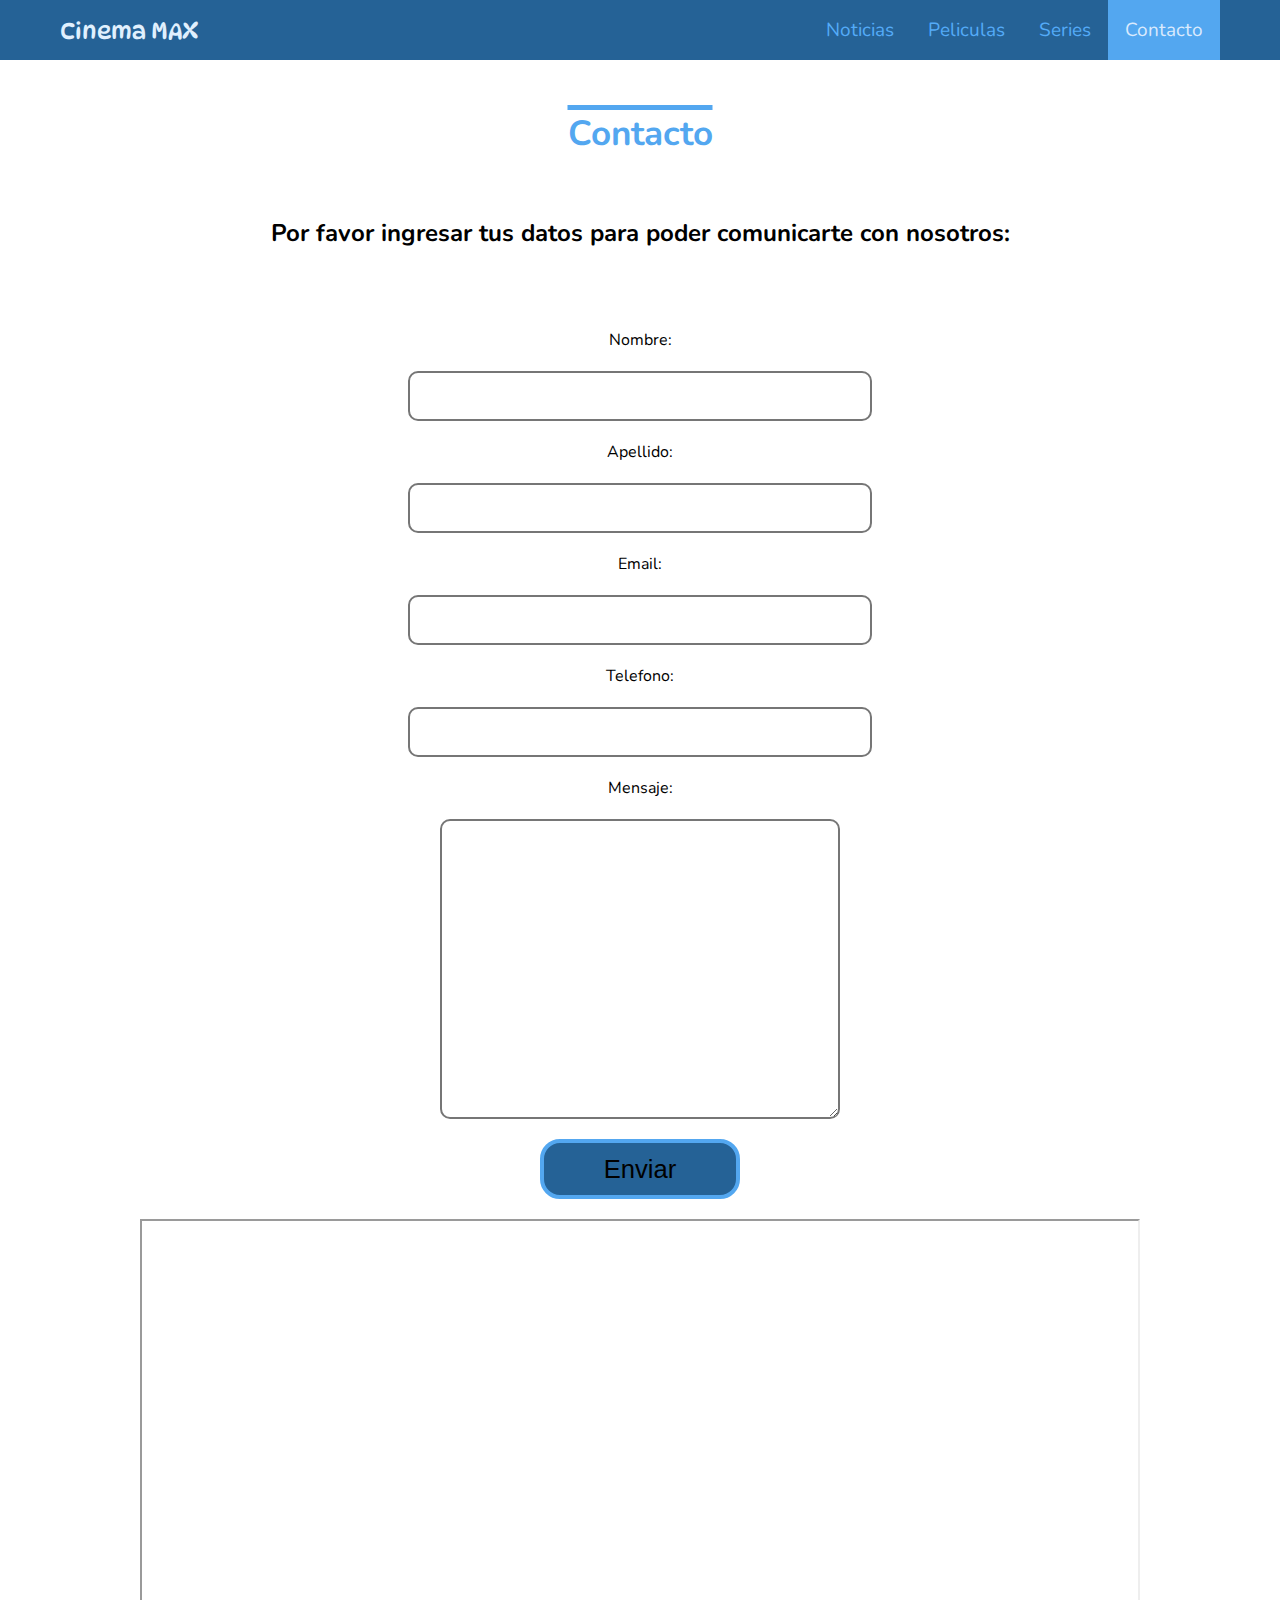
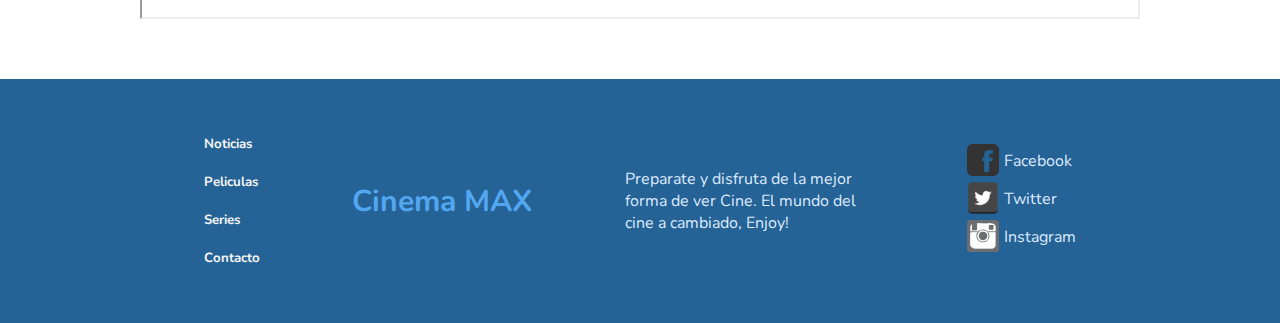
==== commit 8c11442f: "Se agrego el favicon, preloads y se modificaron noticias en seccion noticias" ====
--- a/paginas/contacto.html
+++ b/paginas/contacto.html
@@ -11,9 +11,10 @@
     <link rel="preconnect" href="https://fonts.gstatic.com" crossorigin>
     <link href="https://fonts.googleapis.com/css2?family=DynaPuff&display=swap" rel="stylesheet">
     <link href="https://fonts.googleapis.com/css2?family=Nunito&display=swap" rel="stylesheet">
-    <link rel="icon" href="../assets/imagenes/favicon.png">
+    <link rel="icon" href="../assets/imagenes/inicio/favicon.ico">
+    <link rel="preload" href="../css/estilo.css" as="style">
+    <link rel="preload" src="../js/app.js" as="script" />
     <link rel="stylesheet" href="../css/estilo.css">
-
     <title>Cinema MAX - Comunicate con nosotros</title>
 </head>
 
@@ -21,7 +22,7 @@
     <header>
 
         <nav>
-            <h1><a class="titulo__grande" href="../index.html">Cinema MAX</a></h1>
+            <a class="titulo__grande" href="../index.html">Cinema MAX</a>
             <div class="menu-hamburguesa"><img src="../assets/imagenes/inicio/hamburguesa.png"
                     alt="Imagen de un menu hamburguesa" srcset=""></div>
             <ul class="menu">
@@ -37,9 +38,9 @@
 
     <div class="general-conteiner">
         <main>
-            <h2>Contacto</h2>
+            <h1>Contacto</h1>
 
-            <h3>Por favor ingresar tus datos para poder comunicarte con nosotros:</h3>
+            <h2>Por favor ingresar tus datos para poder comunicarte con nosotros:</h2>
 
             <section class="contacto">
                 <form action="">
@@ -80,13 +81,14 @@
                 <p>Preparate y disfruta de la mejor forma de ver Cine. El mundo del cine a cambiado, Enjoy!</p>
             </div>
             <div class="piePagina__conteiner--redes">
-                <div><a href="#facebook"><img src="../assets/imagenes/footer/facebook.png" alt="icono de facebook"
-                            srcset=""><span>Facebook</span></a>
+                <div><a href="https://www.facebook.com" target="_blank"><img src="../assets/imagenes/footer/facebook.png"
+                            alt="icono de facebook" srcset=""><span>Facebook</span></a>
                 </div>
-                <div><a href="#twitter"><img src="../assets/imagenes/footer/twitter.png" alt="icono de twitter"
-                            srcset=""><span>Twitter</span></a>
+                <div><a href="https://www.twitter.com" target="_blank"><img src="../assets/imagenes/footer/twitter.png"
+                            alt="icono de twitter" srcset=""><span>Twitter</span></a>
                 </div>
-                <div><a href="#instagram"><img src="../assets/imagenes/footer/instagram.png" alt="icono de instagram"
+                <div><a href="https://www.instagram.com" target="_blank"><img
+                            src="../assets/imagenes/footer/instagram.png" alt="icono de instagram"
                             srcset=""><span>Instagram</span></a>
                 </div>
             </div>
--- a/css/estilo.css
+++ b/css/estilo.css
@@ -7,6 +7,10 @@
 
 a {
   text-decoration: none;
+}
+
+body {
+  overflow-x: hidden;
 }
 
 /* Tipografia para toda la web */
@@ -93,7 +97,7 @@
   margin: 0 auto;
   margin-top: 50px;
 }
-main h2 {
+main h1 {
   margin: 0 auto;
   font-size: 2.1875rem;
   color: rgb(83, 167, 240);
@@ -101,17 +105,17 @@
   text-decoration: overline 5px;
   text-align: center;
 }
-main h3 {
+main h2 {
   text-align: center;
   padding: 0px 10px;
 }
-main > h4 {
+main > h3 {
   text-align: center;
   font-size: 2.5rem;
   padding: 60px 0px;
   color: rgb(255, 127, 80);
 }
-main > h5 {
+main > h4 {
   text-align: center;
   font-size: 2.5rem;
   color: rgb(255, 127, 80);
@@ -156,8 +160,8 @@
   position: absolute;
   top: 0;
   right: 0;
-  padding: 5px 15px;
-  font-size: 2.5rem;
+  padding: 5px 25px;
+  font-size: 1.8rem;
   color: whitesmoke;
   border: solid 1px white;
   margin-right: 2px;
@@ -332,7 +336,7 @@
   transform: translateY(-27px) translateX(-28px) rotate(238deg);
 }
 
-.tarjeta__cetegoria {
+.tarjeta__categoria {
   display: flex;
   position: relative;
   flex-direction: column;
@@ -346,11 +350,11 @@
   justify-content: space-evenly;
   width: 300px;
 }
-.tarjeta__cetegoria--titulo {
+.tarjeta__categoria--titulo {
   font-size: 1.875rem;
   font-weight: bold;
 }
-.tarjeta__cetegoria a {
+.tarjeta__categoria a {
   text-decoration: none;
   padding: 10px;
   background-color: black;
@@ -361,7 +365,7 @@
   transition: all 0.6s ease;
   border-radius: 50px;
 }
-.tarjeta__cetegoria a:hover {
+.tarjeta__categoria a:hover {
   background-color: rgb(255, 127, 80);
   color: black;
 }
@@ -383,7 +387,25 @@
   height: 100px;
   object-fit: cover;
 }
-.boxes h4 {
+.boxes a {
+  position: absolute;
+  top: 25px;
+  left: 85px;
+  border: solid 2px white;
+  padding: 10px 20px;
+  color: white;
+  font-size: 1.25rem;
+  text-align: center;
+  transition: 1s ease;
+  border-radius: 5px;
+}
+.boxes a:hover {
+  background-color: rgb(218, 234, 253);
+  color: rgb(83, 167, 240);
+  border-radius: 8px;
+  border-color: rgb(83, 167, 240);
+}
+.boxes h3 {
   text-align: center;
   color: rgb(83, 167, 240);
 }
@@ -500,6 +522,66 @@
   padding: 60px 0px;
   gap: 50px;
   justify-content: center;
+}
+
+.slider-conteiner {
+  display: flex;
+  position: relative;
+  flex-direction: row;
+  height: 220px;
+  width: 100%;
+  margin-top: 50px;
+  overflow: scroll hidden;
+  scrollbar-color: blue;
+  gap: 15px;
+  scrollbar-color: rgba(0, 0, 0, 0.5) rgba(0, 0, 0, 0);
+  padding: 0 10px;
+  scrollbar-width: thin;
+}
+.slider-conteiner::-webkit-scrollbar {
+  display: none;
+}
+
+.slider-derecha {
+  position: absolute;
+  top: 50px;
+  right: 2%;
+  z-index: 10;
+  font-size: 3.5rem;
+}
+
+.slider-izquierda {
+  position: absolute;
+  top: 50px;
+  left: 2%;
+  z-index: 10;
+  font-size: 3.5rem;
+  transform: rotate(180deg);
+}
+
+.slider {
+  min-width: 350px;
+  height: 190px;
+  position: relative;
+}
+.slider__image {
+  width: 350px;
+  height: 190px;
+  border-radius: 5px;
+}
+.slider a {
+  position: absolute;
+  width: 85%;
+  height: auto;
+  top: 130px;
+  left: 25px;
+  z-index: 2;
+  font-size: 1.3rem;
+  font-weight: bold;
+  text-align: center;
+  background-color: rgba(255, 255, 255, 0.736);
+  border-radius: 10px;
+  color: rgb(255, 127, 80);
 }
 
 /* Pagina Contactos */
--- a/css/estilo.css
+++ b/css/estilo.css
@@ -7,6 +7,10 @@
 
 a {
   text-decoration: none;
+}
+
+body {
+  overflow-x: hidden;
 }
 
 /* Tipografia para toda la web */
@@ -93,7 +97,7 @@
   margin: 0 auto;
   margin-top: 50px;
 }
-main h2 {
+main h1 {
   margin: 0 auto;
   font-size: 2.1875rem;
   color: rgb(83, 167, 240);
@@ -101,17 +105,17 @@
   text-decoration: overline 5px;
   text-align: center;
 }
-main h3 {
+main h2 {
   text-align: center;
   padding: 0px 10px;
 }
-main > h4 {
+main > h3 {
   text-align: center;
   font-size: 2.5rem;
   padding: 60px 0px;
   color: rgb(255, 127, 80);
 }
-main > h5 {
+main > h4 {
   text-align: center;
   font-size: 2.5rem;
   color: rgb(255, 127, 80);
@@ -156,8 +160,8 @@
   position: absolute;
   top: 0;
   right: 0;
-  padding: 5px 15px;
-  font-size: 2.5rem;
+  padding: 5px 25px;
+  font-size: 1.8rem;
   color: whitesmoke;
   border: solid 1px white;
   margin-right: 2px;
@@ -332,7 +336,7 @@
   transform: translateY(-27px) translateX(-28px) rotate(238deg);
 }
 
-.tarjeta__cetegoria {
+.tarjeta__categoria {
   display: flex;
   position: relative;
   flex-direction: column;
@@ -346,11 +350,11 @@
   justify-content: space-evenly;
   width: 300px;
 }
-.tarjeta__cetegoria--titulo {
+.tarjeta__categoria--titulo {
   font-size: 1.875rem;
   font-weight: bold;
 }
-.tarjeta__cetegoria a {
+.tarjeta__categoria a {
   text-decoration: none;
   padding: 10px;
   background-color: black;
@@ -361,7 +365,7 @@
   transition: all 0.6s ease;
   border-radius: 50px;
 }
-.tarjeta__cetegoria a:hover {
+.tarjeta__categoria a:hover {
   background-color: rgb(255, 127, 80);
   color: black;
 }
@@ -383,7 +387,25 @@
   height: 100px;
   object-fit: cover;
 }
-.boxes h4 {
+.boxes a {
+  position: absolute;
+  top: 25px;
+  left: 85px;
+  border: solid 2px white;
+  padding: 10px 20px;
+  color: white;
+  font-size: 1.25rem;
+  text-align: center;
+  transition: 1s ease;
+  border-radius: 5px;
+}
+.boxes a:hover {
+  background-color: rgb(218, 234, 253);
+  color: rgb(83, 167, 240);
+  border-radius: 8px;
+  border-color: rgb(83, 167, 240);
+}
+.boxes h3 {
   text-align: center;
   color: rgb(83, 167, 240);
 }
@@ -500,6 +522,66 @@
   padding: 60px 0px;
   gap: 50px;
   justify-content: center;
+}
+
+.slider-conteiner {
+  display: flex;
+  position: relative;
+  flex-direction: row;
+  height: 220px;
+  width: 100%;
+  margin-top: 50px;
+  overflow: scroll hidden;
+  scrollbar-color: blue;
+  gap: 15px;
+  scrollbar-color: rgba(0, 0, 0, 0.5) rgba(0, 0, 0, 0);
+  padding: 0 10px;
+  scrollbar-width: thin;
+}
+.slider-conteiner::-webkit-scrollbar {
+  display: none;
+}
+
+.slider-derecha {
+  position: absolute;
+  top: 50px;
+  right: 2%;
+  z-index: 10;
+  font-size: 3.5rem;
+}
+
+.slider-izquierda {
+  position: absolute;
+  top: 50px;
+  left: 2%;
+  z-index: 10;
+  font-size: 3.5rem;
+  transform: rotate(180deg);
+}
+
+.slider {
+  min-width: 350px;
+  height: 190px;
+  position: relative;
+}
+.slider__image {
+  width: 350px;
+  height: 190px;
+  border-radius: 5px;
+}
+.slider a {
+  position: absolute;
+  width: 85%;
+  height: auto;
+  top: 130px;
+  left: 25px;
+  z-index: 2;
+  font-size: 1.3rem;
+  font-weight: bold;
+  text-align: center;
+  background-color: rgba(255, 255, 255, 0.736);
+  border-radius: 10px;
+  color: rgb(255, 127, 80);
 }
 
 /* Pagina Contactos */
